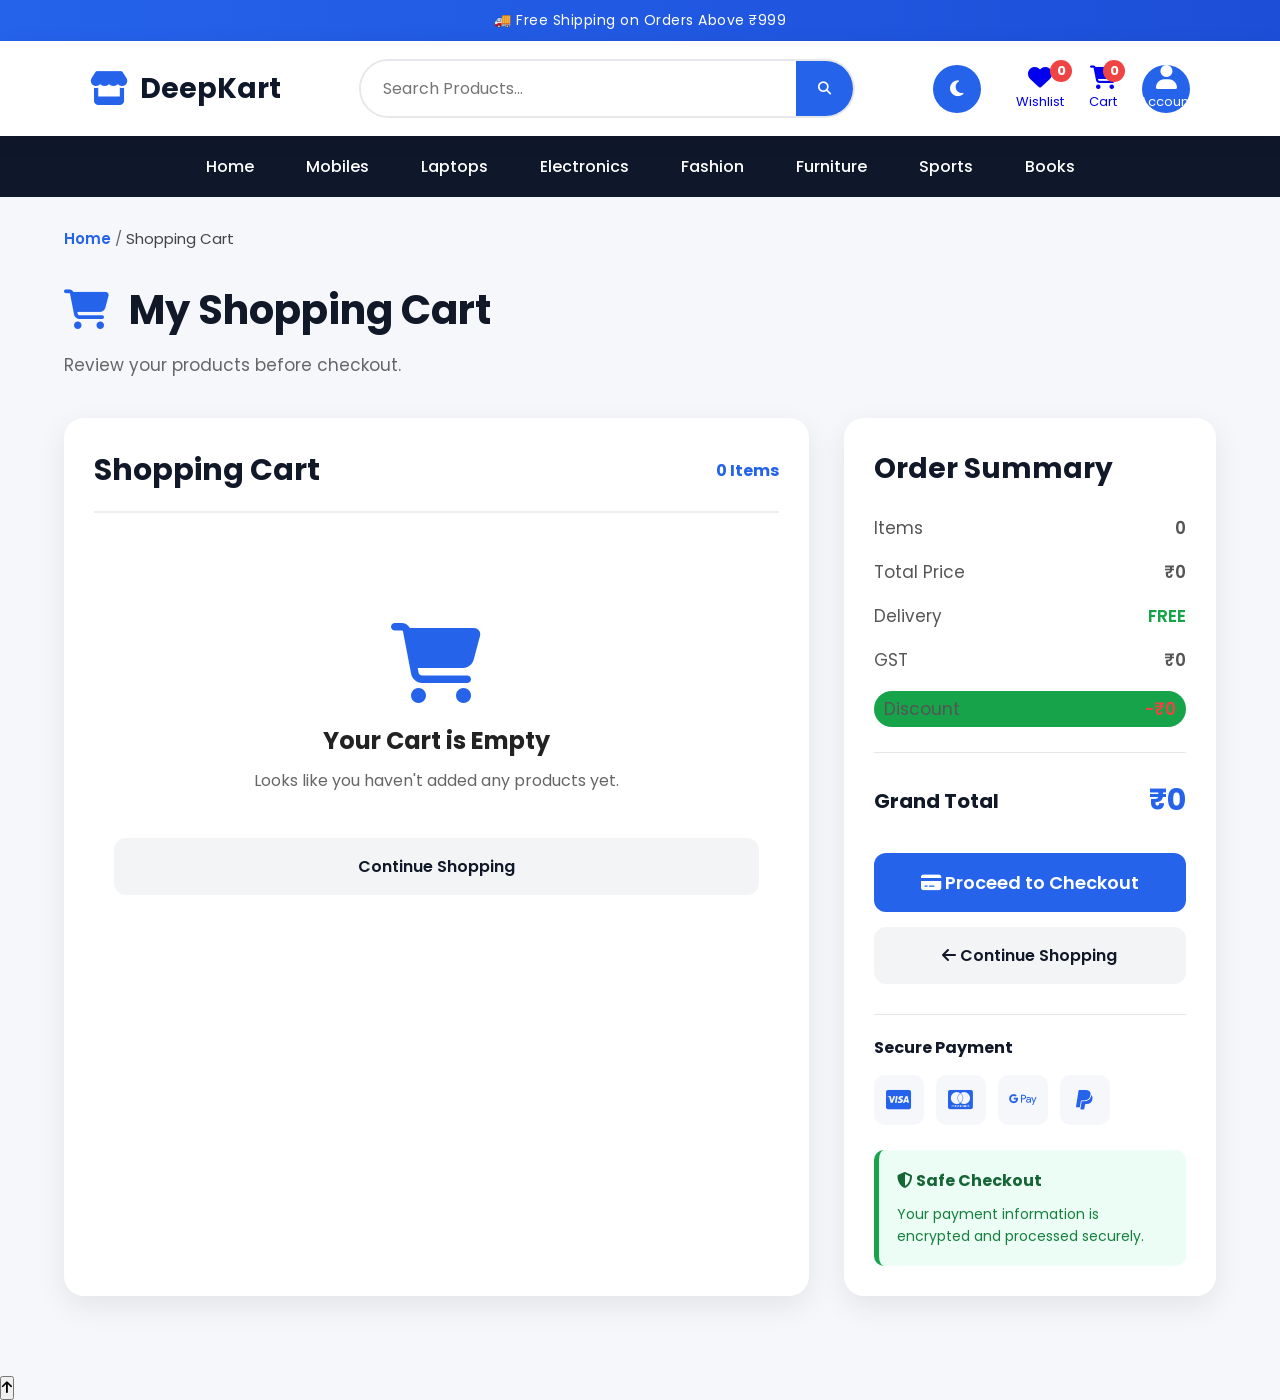
==== cart.html @ f8a7ed4c "Initial commit" ====
<!DOCTYPE html>
<html lang="en">

<head>

    <meta charset="UTF-8">

    <meta name="viewport" content="width=device-width, initial-scale=1.0">

    <title>Shopping Cart | DeepKart</title>

    <!-- Font Awesome -->

    <link rel="stylesheet" href="https://cdnjs.cloudflare.com/ajax/libs/font-awesome/6.6.0/css/all.min.css">

    <!-- Main CSS -->

    <link rel="stylesheet" href="css/style.css">

    <!-- Cart CSS -->

    <link rel="stylesheet" href="css/cart.css">

</head>

<body>

    <!--=========================
        TOP BAR
==========================-->

    <div class="top-bar">

        🚚 Free Shipping on Orders Above ₹999

    </div>

    <!--=========================
        HEADER
==========================-->

    <header>

        <div class="logo">

            <i class="fa-solid fa-store"></i>

            <h2>DeepKart</h2>

        </div>

        <!-- Search -->

        <div class="search-box">

            <input type="text" placeholder="Search Products...">

            <button>

            <i class="fa-solid fa-search"></i>

        </button>

        </div>

        <!-- Header Icons -->

        <div class="header-icons">

            <button id="themeToggle" class="theme-btn">

            <i class="fa-solid fa-moon"></i>

        </button>

            <!-- Wishlist -->

            <a href="wishlist.html" class="icon-btn">

                <i class="fa-solid fa-heart"></i>

                <span>Wishlist</span>

                <span class="wishlist-count">0</span>

            </a>

            <!-- Cart -->

            <a href="cart.html" class="icon-btn">

                <i class="fa-solid fa-cart-shopping"></i>

                <span>Cart</span>

                <span class="cart-count">0</span>

            </a>

            <!-- Profile -->

            <div class="profile">

                <button id="profileBtn" class="icon-btn">

                <i class="fa-solid fa-user"></i>

                <span>Account</span>

            </button>

                <div class="dropdown">

                    <a href="login.html">

                        <i class="fa-solid fa-right-to-bracket"></i> Login

                    </a>

                    <a href="signup.html">

                        <i class="fa-solid fa-user-plus"></i> Sign Up

                    </a>

                    <a href="profile.html">

                        <i class="fa-solid fa-user"></i> My Profile

                    </a>

                    <a href="orders.html">

                        <i class="fa-solid fa-box"></i> My Orders

                    </a>

                </div>

            </div>

        </div>

    </header>

    <!--=========================
        NAVBAR
==========================-->

    <nav>

        <ul>

            <li><a href="index.html">Home</a></li>

            <li><a href="#">Mobiles</a></li>

            <li><a href="#">Laptops</a></li>

            <li><a href="#">Electronics</a></li>

            <li><a href="#">Fashion</a></li>

            <li><a href="#">Furniture</a></li>

            <li><a href="#">Sports</a></li>

            <li><a href="#">Books</a></li>

        </ul>

    </nav>

    <!--=========================
        BREADCRUMB
==========================-->

    <section class="breadcrumb">

        <a href="index.html">

        Home

    </a> /

        <span>

        Shopping Cart

    </span>

    </section>

    <!--=========================
        PAGE TITLE
==========================-->

    <section class="page-title">

        <h1>

            <i class="fa-solid fa-cart-shopping"></i> My Shopping Cart

        </h1>

        <p>

            Review your products before checkout.

        </p>

    </section>

    <!--=========================
        CART CONTAINER
==========================-->

    <section class="cart-container">

        <!-- LEFT -->

        <div class="cart-left">

            <div class="cart-header">

                <h2>

                    Shopping Cart

                </h2>

                <span id="itemCount">

                0 Items

            </span>

            </div>

            <!-- Cart items will come here -->

            <div id="cartItems">

            </div>

        </div>

        <!-- RIGHT -->

        <aside class="cart-right">

            <div class="summary-card">

                <h2>

                    Order Summary

                </h2>

                <div class="summary-row">

                    <span>

                    Items

                </span>

                    <span id="summaryItems">

                    0

                </span>

                </div>

                <div class="summary-row">

                    <span>

                    Total Price

                </span>

                    <span id="totalPrice">

                    ₹0

                </span>

                </div>

                <div class="summary-row">

                    <span>

                    Delivery

                </span>

                    <span class="free">

                    FREE

                </span>

                </div>

                <div class="summary-row">

                    <span>

                    GST

                </span>

                    <span id="gst">

                    ₹0

                </span>

                </div>

                <div class="summary-row discount">

                    <span>

                    Discount

                </span>

                    <span id="discount">

                    -₹0

                </span>

                </div>

                <hr>

                <div class="grand-total">

                    <span>

                    Grand Total

                </span>

                    <span id="grandTotal">

                    ₹0

                </span>

                </div>

                <button id="checkoutBtn">

                <i class="fa-solid fa-credit-card"></i>

                Proceed to Checkout

                </button>

                <a href="index.html" class="continue-btn">

                    <i class="fa-solid fa-arrow-left"></i> Continue Shopping

                </a>
                <div class="secure-payment">

                    <h4>Secure Payment</h4>

                    <div class="payment-icons">

                        <i class="fa-brands fa-cc-visa"></i>

                        <i class="fa-brands fa-cc-mastercard"></i>

                        <i class="fa-brands fa-google-pay"></i>

                        <i class="fa-brands fa-paypal"></i>

                    </div>

                </div>

                <div class="trust-box">

                    <h4>

                        <i class="fa-solid fa-shield-halved"></i> Safe Checkout

                    </h4>

                    <p>

                        Your payment information is encrypted and processed securely.

                    </p>

                </div>

            </div>

        </aside>

    </section>

    <!-- Part 2 will continue from here -->

    <script src="js/cart.js"></script>
    <script src="js/app.js"></script>

</body>

</html>
---- css/style.css ----
/* ==========================================
   DeepKart E-Commerce Website
   Main Stylesheet
   Part 1 - Global + Header + Navbar
========================================== */


/* Google Font */

@import url('https://fonts.googleapis.com/css2?family=Poppins:wght@300;400;500;600;700;800&display=swap');

/* ==========================================
   RESET
========================================== */

* {
    margin: 0;
    padding: 0;
    box-sizing: border-box;
    font-family: 'Poppins', sans-serif;
}

html {
    scroll-behavior: smooth;
}

body {
    background: #f5f7fb;
    color: #222;
    overflow-x: hidden;
}


/* ==========================================
   VARIABLES
========================================== */

:root {
    --primary: #2563eb;
    --primary-dark: #1e40af;
    --secondary: #0f172a;
    --accent: #ff6b35;
    --white: #ffffff;
    --light: #f8fafc;
    --border: #e5e7eb;
    --text: #374151;
    --shadow: 0 10px 30px rgba(0, 0, 0, .08);
    --radius: 12px;
    --transition: .35s;
}


/* ==========================================
   SCROLLBAR
========================================== */

::-webkit-scrollbar {
    width: 10px;
}

::-webkit-scrollbar-thumb {
    background: var(--primary);
    border-radius: 20px;
}

::-webkit-scrollbar-track {
    background: #ececec;
}


/* ==========================================
   TOP BAR
========================================== */

.top-bar {
    width: 100%;
    background: linear-gradient( 90deg, #2563eb, #1d4ed8);
    color: white;
    text-align: center;
    padding: 10px;
    font-size: 14px;
    letter-spacing: .5px;
}


/* ==========================================
   HEADER
========================================== */

header {
    width: 100%;
    background: white;
    display: flex;
    justify-content: space-between;
    align-items: center;
    padding: 18px 7%;
    position: sticky;
    top: 0;
    z-index: 999;
    box-shadow: 0 5px 20px rgba(0, 0, 0, .08);
}


/* ==========================================
   LOGO
========================================== */

.logo {
    display: flex;
    align-items: center;
    gap: 12px;
    cursor: pointer;
}

.logo i {
    font-size: 34px;
    color: var(--primary);
}

.logo h2 {
    font-size: 28px;
    color: var(--secondary);
    font-weight: 700;
}


/* ==========================================
   SEARCH BAR
========================================== */

.search-box {
    width: 45%;
    display: flex;
    background: white;
    border: 2px solid var(--border);
    border-radius: 50px;
    overflow: hidden;
    transition: .3s;
}

.search-box:hover {
    border-color: var(--primary);
}

.search-box input {
    width: 100%;
    border: none;
    outline: none;
    padding: 15px 22px;
    font-size: 16px;
}

.search-box button {
    width: 65px;
    border: none;
    background: var(--primary);
    color: white;
    cursor: pointer;
    transition: .3s;
}

.search-box button:hover {
    background: var(--primary-dark);
}


/* ==========================================
   HEADER ICONS
========================================== */

.header-icons {
    display: flex;
    align-items: center;
    gap: 25px;
}

.icon-btn {
    display: flex;
    flex-direction: column;
    align-items: center;
    cursor: pointer;
    transition: .3s;
}

.icon-btn:hover {
    color: var(--primary);
    transform: translateY(-3px);
}

.icon-btn i {
    font-size: 24px;
}

.icon-btn span {
    font-size: 13px;
    margin-top: 3px;
}


/* ==========================================
   PROFILE
========================================== */

.profile {
    position: relative;
}

#profileBtn {
    width: 48px;
    height: 48px;
    border-radius: 50%;
    border: none;
    background: var(--primary);
    color: white;
    cursor: pointer;
    font-size: 20px;
    transition: .3s;
}

#profileBtn:hover {
    transform: scale(1.05);
    background: var(--primary-dark);
}


/* ==========================================
   DROPDOWN
========================================== */

.dropdown {
    position: absolute;
    top: 60px;
    right: 0;
    width: 240px;
    background: white;
    border-radius: 15px;
    box-shadow: var(--shadow);
    overflow: hidden;
    opacity: 0;
    visibility: hidden;
    pointer-events: none;
    transform: translateY(20px);
    transition: all 0.35s ease;
    display: block;
    z-index: 1000;
}

.dropdown.active {
    opacity: 1;
    visibility: visible;
    pointer-events: auto;
    transform: translateY(0);
    animation: fadeDown .35s ease;
}

.dropdown a {
    display: flex;
    align-items: center;
    gap: 12px;
    text-decoration: none;
    color: #333;
    padding: 15px 20px;
    transition: .3s;
}

.dropdown a:hover {
    background: #eef4ff;
    color: var(--primary);
}


/* ==========================================
   NAVIGATION
========================================== */

nav {
    width: 100%;
    background: #0f172a;
    padding: 0 6%;
}

nav ul {
    display: flex;
    justify-content: center;
    align-items: center;
    flex-wrap: wrap;
    list-style: none;
}

nav ul li {
    margin: 0 8px;
}

nav ul li a {
    display: block;
    color: white;
    text-decoration: none;
    padding: 18px 18px;
    transition: .3s;
    font-weight: 500;
}

nav ul li a:hover {
    color: #38bdf8;
}


/* ==========================================
   COMMON BUTTON
========================================== */

button {
    transition: .3s;
}

button:hover {
    transform: translateY(-2px);
}


/* ==========================================
   LINKS
========================================== */

a {
    text-decoration: none;
}


/* ==========================================
   ANIMATION
========================================== */

@keyframes fadeDown {
    from {
        opacity: 0;
        transform: translateY(-20px);
    }
    to {
        opacity: 1;
        transform: translateY(0);
    }
}


/* ==========================================================
   HERO SECTION
========================================================== */

.hero {
    width: 100%;
    min-height: 80vh;
    display: flex;
    justify-content: space-between;
    align-items: center;
    padding: 70px 8%;
    background: linear-gradient( 135deg, #eef5ff, #ffffff);
    gap: 50px;
}

.hero-content {
    flex: 1;
}

.hero-content h1 {
    font-size: 60px;
    color: var(--secondary);
    line-height: 1.2;
    margin-bottom: 25px;
    font-weight: 700;
}

.hero-content p {
    font-size: 18px;
    color: #555;
    margin-bottom: 35px;
    line-height: 1.8;
}

.hero-content button {
    background: var(--primary);
    color: white;
    border: none;
    padding: 18px 40px;
    border-radius: 50px;
    font-size: 17px;
    cursor: pointer;
    box-shadow: 0 10px 25px rgba(37, 99, 235, .25);
}

.hero-content button:hover {
    background: var(--primary-dark);
    transform: translateY(-4px);
}

.hero-image {
    flex: 1;
    display: flex;
    justify-content: center;
}

.hero-image img {
    width: 100%;
    max-width: 650px;
    animation: float 4s ease-in-out infinite;
}

@keyframes float {
    0% {
        transform: translateY(0px);
    }
    50% {
        transform: translateY(-15px);
    }
    100% {
        transform: translateY(0px);
    }
}


/* ==========================================================
   CATEGORY SECTION
========================================================== */

.categories {
    padding: 80px 8%;
    background: #fff;
}

.categories h2 {
    text-align: center;
    font-size: 36px;
    margin-bottom: 50px;
    color: var(--secondary);
}

.category-container {
    display: grid;
    grid-template-columns: repeat(auto-fit, minmax(170px, 1fr));
    gap: 25px;
}

.category-card {
    background: white;
    padding: 35px;
    text-align: center;
    border-radius: 20px;
    cursor: pointer;
    transition: .35s;
    box-shadow: 0 10px 30px rgba(0, 0, 0, .08);
}

.category-card:hover {
    transform: translateY(-10px);
    background: var(--primary);
    color: white;
}

.category-card i {
    font-size: 48px;
    margin-bottom: 18px;
    color: var(--primary);
    transition: .35s;
}

.category-card:hover i {
    color: white;
}

.category-card p {
    font-size: 18px;
    font-weight: 600;
}


/* ==========================================================
   PRODUCT SECTION
========================================================== */

.products {
    padding: 90px 8%;
    background: #f5f7fb;
}

.products h2 {
    text-align: center;
    font-size: 36px;
    margin-bottom: 55px;
}

.product-grid {
    display: grid;
    grid-template-columns: repeat(auto-fit, minmax(260px, 1fr));
    gap: 35px;
}

.product-card {
    background: white;
    border-radius: 20px;
    overflow: hidden;
    box-shadow: 0 15px 35px rgba(0, 0, 0, .08);
    transition: .35s;
    position: relative;
}

.product-card:hover {
    transform: translateY(-10px);
}

.product-card img {
    width: 100%;
    height: 260px;
    object-fit: cover;
    background: #fafafa;
}

.product-card h3 {
    padding: 20px 20px 5px;
    font-size: 22px;
    color: var(--secondary);
}

.price {
    padding-left: 20px;
    font-size: 24px;
    color: var(--primary);
    font-weight: 700;
    margin-bottom: 18px;
}

.product-card button {
    width: calc(100% - 40px);
    margin: 0 20px 25px;
    padding: 15px;
    border: none;
    border-radius: 50px;
    background: var(--primary);
    color: white;
    font-size: 16px;
    cursor: pointer;
}

.product-card button:hover {
    background: var(--primary-dark);
}


/* ==========================================================
   PRODUCT BADGES
========================================================== */

.product-card::before {
    content: "20% OFF";
    position: absolute;
    top: 20px;
    left: 20px;
    background: #ff3b30;
    color: white;
    padding: 7px 14px;
    border-radius: 30px;
    font-size: 13px;
    font-weight: 600;
}

.product-card::after {
    content: "★ 4.8";
    position: absolute;
    top: 20px;
    right: 20px;
    background: #10b981;
    color: white;
    padding: 7px 14px;
    border-radius: 30px;
    font-size: 13px;
}


/* ==========================================================
   OFFER SECTION
========================================================== */

.offer {
    padding: 90px 8%;
    text-align: center;
    background: linear-gradient( 135deg, #2563eb, #1d4ed8);
    color: white;
}

.offer h2 {
    font-size: 42px;
    margin-bottom: 20px;
}

.offer p {
    font-size: 19px;
    margin-bottom: 35px;
}

.offer button {
    padding: 18px 45px;
    border: none;
    border-radius: 50px;
    background: white;
    color: var(--primary);
    font-size: 17px;
    cursor: pointer;
    font-weight: 600;
}

.offer button:hover {
    background: #f4f4f4;
}


/* ==========================================================
   NEWSLETTER
========================================================== */

.newsletter {
    padding: 80px 8%;
    background: white;
    text-align: center;
}

.newsletter h2 {
    font-size: 38px;
    margin-bottom: 18px;
}

.newsletter p {
    color: #666;
    margin-bottom: 35px;
}

.subscribe {
    display: flex;
    justify-content: center;
    max-width: 700px;
    margin: auto;
    border-radius: 50px;
    overflow: hidden;
    box-shadow: 0 10px 30px rgba(0, 0, 0, .08);
}

.subscribe input {
    flex: 1;
    padding: 18px;
    border: none;
    outline: none;
    font-size: 16px;
}

.subscribe button {
    border: none;
    background: var(--primary);
    color: white;
    padding: 0 35px;
    cursor: pointer;
}

.subscribe button:hover {
    background: var(--primary-dark);
}


/* ==========================================================
   FOOTER
========================================================== */

footer {
    background: #0f172a;
    color: white;
    padding: 70px 8% 30px;
}

.footer-container {
    display: grid;
    grid-template-columns: repeat(auto-fit, minmax(220px, 1fr));
    gap: 40px;
    margin-bottom: 40px;
}

.footer-container h3 {
    margin-bottom: 20px;
    color: white;
}

.footer-container p {
    line-height: 1.8;
    color: #cbd5e1;
}

.footer-container ul {
    list-style: none;
}

.footer-container ul li {
    margin: 12px 0;
    color: #cbd5e1;
    cursor: pointer;
    transition: .3s;
}

.footer-container ul li:hover {
    color: white;
    padding-left: 8px;
}

.footer-container i {
    font-size: 24px;
    margin-right: 15px;
    cursor: pointer;
    transition: .3s;
}

.footer-container i:hover {
    color: #38bdf8;
    transform: scale(1.2);
}

.copyright {
    text-align: center;
    border-top: 1px solid rgba(255, 255, 255, .1);
    padding-top: 25px;
    color: #94a3b8;
}


/* ==========================================================
   COMMON HOVER EFFECTS
========================================================== */

.category-card,
.product-card,
.icon-btn,
button {
    transition: all .35s ease;
}

img {
    max-width: 100%;
    display: block;
}


/* ==========================================================
   RESPONSIVE DESIGN
   Desktop • Laptop • Tablet • Mobile
========================================================== */


/* ==============================
   Large Desktop (1400px+)
============================== */

@media (min-width:1400px) {
    header {
        padding: 20px 9%;
    }
    nav {
        padding: 0 9%;
    }
    .hero,
    .products,
    .categories,
    .offer,
    .newsletter {
        padding-left: 9%;
        padding-right: 9%;
    }
    .hero-content h1 {
        font-size: 68px;
    }
}


/* ==============================
   Laptop (1200px)
============================== */

@media (max-width:1200px) {
    header {
        padding: 18px 5%;
    }
    nav {
        padding: 0 5%;
    }
    .hero {
        padding: 60px 5%;
    }
    .categories,
    .products,
    .offer,
    .newsletter {
        padding: 70px 5%;
    }
    .hero-content h1 {
        font-size: 52px;
    }
}


/* ==============================
   Small Laptop
============================== */

@media (max-width:1024px) {
    .search-box {
        width: 40%;
    }
    .hero {
        gap: 35px;
    }
    .hero-content h1 {
        font-size: 44px;
    }
    .product-grid {
        grid-template-columns: repeat(2, 1fr);
    }
}


/* ==============================
   Tablet
============================== */

@media (max-width:900px) {
    header {
        flex-wrap: wrap;
        gap: 20px;
    }
    .logo {
        width: 100%;
        justify-content: center;
    }
    .search-box {
        width: 100%;
    }
    .header-icons {
        width: 100%;
        justify-content: center;
    }
    nav ul {
        justify-content: flex-start;
        overflow-x: auto;
        white-space: nowrap;
        scrollbar-width: none;
    }
    nav ul::-webkit-scrollbar {
        display: none;
    }
    .hero {
        flex-direction: column;
        text-align: center;
    }
    .hero-content {
        order: 2;
    }
    .hero-image {
        order: 1;
    }
    .hero-content h1 {
        font-size: 40px;
    }
    .hero-content p {
        font-size: 17px;
    }
    .hero-image img {
        max-width: 500px;
    }
    .category-container {
        grid-template-columns: repeat(3, 1fr);
    }
    .product-grid {
        grid-template-columns: repeat(2, 1fr);
    }
}


/* ==============================
   Large Mobile
============================== */

@media (max-width:768px) {
    .top-bar {
        font-size: 13px;
    }
    header {
        padding: 15px;
    }
    .logo h2 {
        font-size: 24px;
    }
    .logo i {
        font-size: 30px;
    }
    .search-box input {
        padding: 13px 15px;
        font-size: 15px;
    }
    .search-box button {
        width: 55px;
    }
    .header-icons {
        gap: 18px;
    }
    .icon-btn span {
        display: none;
    }
    .icon-btn i {
        font-size: 22px;
    }
    .hero {
        padding: 50px 20px;
    }
    .hero-content h1 {
        font-size: 34px;
    }
    .hero-content p {
        font-size: 16px;
    }
    .hero-content button {
        width: 100%;
    }
    .categories {
        padding: 60px 20px;
    }
    .products {
        padding: 60px 20px;
    }
    .offer {
        padding: 60px 20px;
    }
    .newsletter {
        padding: 60px 20px;
    }
    .category-container {
        grid-template-columns: repeat(2, 1fr);
    }
    .product-grid {
        grid-template-columns: 1fr;
    }
    .subscribe {
        flex-direction: column;
        border-radius: 15px;
    }
    .subscribe input {
        width: 100%;
    }
    .subscribe button {
        width: 100%;
        padding: 18px;
    }
    .footer-container {
        grid-template-columns: 1fr;
        text-align: center;
    }
}


/* ==============================
   Small Mobile
============================== */

@media (max-width:480px) {
    .top-bar {
        font-size: 12px;
        padding: 8px;
    }
    .logo h2 {
        font-size: 20px;
    }
    .logo i {
        font-size: 25px;
    }
    .hero-content h1 {
        font-size: 28px;
        line-height: 1.4;
    }
    .hero-content p {
        font-size: 15px;
    }
    .categories h2,
    .products h2,
    .offer h2,
    .newsletter h2 {
        font-size: 28px;
    }
    .category-card {
        padding: 25px;
    }
    .category-card i {
        font-size: 36px;
    }
    .category-card p {
        font-size: 16px;
    }
    .product-card img {
        height: 220px;
    }
    .product-card h3 {
        font-size: 19px;
    }
    .price {
        font-size: 22px;
    }
    .offer button {
        width: 100%;
    }
    .dropdown {
        width: 220px;
    }
}


/* ==============================
   Ultra Small Devices
============================== */

@media (max-width:360px) {
    .hero-content h1 {
        font-size: 24px;
    }
    .hero-content button {
        padding: 15px;
    }
    .category-container {
        grid-template-columns: 1fr;
    }
    .product-card {
        margin: 0;
    }
}

.theme-btn {
    width: 48px;
    height: 48px;
    border: none;
    border-radius: 50%;
    background: #2563eb;
    color: white;
    cursor: pointer;
    font-size: 18px;
    margin-right: 10px;
}

.theme-btn:hover {
    transform: rotate(180deg);
}


/*==========================
        TOAST
==========================*/

.toast {
    position: fixed;
    bottom: 40px;
    right: 30px;
    background: #2563eb;
    color: white;
    padding: 15px 25px;
    border-radius: 10px;
    box-shadow: 0 10px 30px rgba(0, 0, 0, .2);
    opacity: 0;
    transform: translateY(30px);
    transition: .4s;
    z-index: 9999;
}

.toast.show {
    opacity: 1;
    transform: translateY(0);
}


/*==========================
      WISHLIST BUTTON
==========================*/

.wishlist-btn {
    position: absolute;
    top: 60px;
    right: 20px;
    width: 42px;
    height: 42px;
    border: none;
    border-radius: 50%;
    background: white;
    cursor: pointer;
    box-shadow: 0 5px 20px rgba(0, 0, 0, .15);
}

.wishlist-btn i {
    color: #888;
    font-size: 18px;
}

.wishlist-btn.added {
    background: #ef4444;
}

.wishlist-btn.added i {
    color: white;
}


/*=============================================
        PRODUCT INFO
=============================================*/

.product-info {
    padding: 20px;
}

.category {
    display: inline-block;
    background: #2563eb;
    color: white;
    padding: 5px 12px;
    border-radius: 20px;
    font-size: 13px;
    margin-bottom: 12px;
}

.rating {
    color: #f59e0b;
    margin: 10px 0;
    font-weight: 600;
}

.price-box {
    display: flex;
    justify-content: space-between;
    align-items: center;
    margin: 15px 0;
}

.discount {
    background: #16a34a;
    color: white;
    padding: 5px 10px;
    border-radius: 20px;
    font-size: 13px;
}

.stock {
    color: #666;
    margin-bottom: 15px;
}

.product-buttons {
    display: flex;
    gap: 10px;
}

.cart-btn {
    flex: 1;
    border: none;
    padding: 12px;
    background: #2563eb;
    color: white;
    border-radius: 8px;
    cursor: pointer;
}

.wish-btn {
    width: 50px;
    border: none;
    background: #ef4444;
    color: white;
    border-radius: 8px;
    cursor: pointer;
}


/*=========================================
        TOOLBAR
=========================================*/

.product-toolbar {
    display: flex;
    gap: 15px;
    justify-content: center;
    align-items: center;
    flex-wrap: wrap;
    margin-bottom: 40px;
}

.product-toolbar input,
.product-toolbar select {
    padding: 14px 18px;
    border: 1px solid #ddd;
    border-radius: 8px;
    font-size: 15px;
    min-width: 220px;
}

.product-toolbar button {
    background: #2563eb;
    color: white;
    border: none;
    padding: 14px 28px;
    border-radius: 8px;
    cursor: pointer;
}


/*=========================================
        NO PRODUCTS
=========================================*/

.no-product {
    width: 100%;
    text-align: center;
    padding: 80px;
    color: #666;
}

.no-product i {
    font-size: 70px;
    color: #2563eb;
    margin-bottom: 20px;
}

.no-product h2 {
    margin-bottom: 10px;
}

.cart-count,
.wishlist-count {
    position: absolute;
    top: -8px;
    right: -8px;
    width: 22px;
    height: 22px;
    background: #ef4444;
    color: white;
    border-radius: 50%;
    display: flex;
    justify-content: center;
    align-items: center;
    font-size: 12px;
    font-weight: bold;
}

.icon-btn {
    position: relative;
}
---- css/cart.css ----
/*====================================================
                DEEPKART
                CART PAGE
=====================================================*/

* {
    margin: 0;
    padding: 0;
    box-sizing: border-box;
}

body {
    background: #f5f7fb;
    font-family: 'Segoe UI', sans-serif;
}


/*==========================================
            BREADCRUMB
==========================================*/

.breadcrumb {
    width: 90%;
    margin: 30px auto;
    font-size: 15px;
    color: #666;
}

.breadcrumb a {
    text-decoration: none;
    color: #2563eb;
    font-weight: 600;
}

.breadcrumb span {
    color: #444;
}


/*==========================================
            PAGE TITLE
==========================================*/

.page-title {
    width: 90%;
    margin: auto;
    margin-bottom: 40px;
}

.page-title h1 {
    font-size: 40px;
    color: #111827;
    margin-bottom: 12px;
}

.page-title h1 i {
    color: #2563eb;
    margin-right: 12px;
}

.page-title p {
    color: #666;
    font-size: 17px;
}


/*==========================================
            CONTAINER
==========================================*/

.cart-container {
    width: 90%;
    margin: auto;
    display: grid;
    grid-template-columns: 2fr 1fr;
    gap: 35px;
    margin-bottom: 80px;
}


/*==========================================
            LEFT PANEL
==========================================*/

.cart-left {
    background: white;
    border-radius: 20px;
    padding: 30px;
    box-shadow: 0 10px 30px rgba(0, 0, 0, .08);
}

.cart-header {
    display: flex;
    justify-content: space-between;
    align-items: center;
    margin-bottom: 30px;
    border-bottom: 2px solid #eee;
    padding-bottom: 18px;
}

.cart-header h2 {
    color: #111827;
    font-size: 30px;
}

.cart-header span {
    color: #2563eb;
    font-weight: bold;
}


/*==========================================
            CART ITEMS
==========================================*/

#cartItems {
    display: flex;
    flex-direction: column;
    gap: 25px;
}


/*==========================================
            PRODUCT CARD
==========================================*/

.cart-item {
    display: flex;
    gap: 25px;
    align-items: center;
    padding: 20px;
    border: 1px solid #eee;
    border-radius: 18px;
    transition: .35s;
    background: white;
}

.cart-item:hover {
    transform: translateY(-4px);
    box-shadow: 0 12px 35px rgba(0, 0, 0, .12);
}

.cart-item img {
    width: 140px;
    height: 140px;
    object-fit: cover;
    border-radius: 12px;
}

.cart-info {
    flex: 1;
}

.cart-info h3 {
    font-size: 24px;
    color: #111827;
    margin-bottom: 10px;
}

.cart-info p {
    color: #666;
    margin-bottom: 8px;
}

.cart-price {
    color: #2563eb;
    font-size: 28px;
    font-weight: bold;
}


/*==========================================
        QUANTITY SECTION
==========================================*/

.quantity {
    display: flex;
    align-items: center;
    gap: 15px;
    margin-top: 15px;
}

.quantity button {
    width: 40px;
    height: 40px;
    border: none;
    border-radius: 8px;
    background: #2563eb;
    color: white;
    cursor: pointer;
    font-size: 18px;
    transition: .3s;
}

.quantity button:hover {
    background: #1d4ed8;
}

.quantity span {
    font-size: 18px;
    font-weight: bold;
}


/*==========================================
            REMOVE BUTTON
==========================================*/

.remove-btn {
    border: none;
    background: #ef4444;
    color: white;
    padding: 10px 18px;
    border-radius: 8px;
    cursor: pointer;
    transition: .3s;
}

.remove-btn:hover {
    background: #dc2626;
}


/*==========================================
        EMPTY CART
==========================================*/

.empty-cart {
    text-align: center;
    padding: 80px 20px;
}

.empty-cart i {
    font-size: 90px;
    color: #2563eb;
    margin-bottom: 20px;
}

.empty-cart h2 {
    margin-bottom: 10px;
}

.empty-cart p {
    color: #666;
}


/*==========================================
            ORDER SUMMARY
==========================================*/

.cart-right {
    position: sticky;
    top: 20px;
    align-self: start;
}

.summary-card {
    background: #ffffff;
    border-radius: 20px;
    padding: 30px;
    box-shadow: 0 10px 30px rgba(0, 0, 0, .08);
}

.summary-card h2 {
    font-size: 28px;
    color: #111827;
    margin-bottom: 25px;
}

.summary-row {
    display: flex;
    justify-content: space-between;
    align-items: center;
    margin-bottom: 18px;
    font-size: 17px;
    color: #555;
}

.summary-row span:last-child {
    font-weight: 600;
}

.summary-row .free {
    color: #16a34a;
    font-weight: bold;
}

.discount span:last-child {
    color: #ef4444;
}

.summary-card hr {
    margin: 25px 0;
    border: none;
    border-top: 1px solid #e5e7eb;
}


/*==========================================
            GRAND TOTAL
==========================================*/

.grand-total {
    display: flex;
    justify-content: space-between;
    align-items: center;
    margin-bottom: 30px;
}

.grand-total span:first-child {
    font-size: 20px;
    font-weight: bold;
    color: #111827;
}

.grand-total span:last-child {
    font-size: 30px;
    font-weight: bold;
    color: #2563eb;
}


/*==========================================
            CHECKOUT BUTTON
==========================================*/

#checkoutBtn {
    width: 100%;
    border: none;
    padding: 16px;
    background: #2563eb;
    color: white;
    font-size: 18px;
    font-weight: 600;
    border-radius: 12px;
    cursor: pointer;
    transition: .3s;
    margin-bottom: 15px;
}

#checkoutBtn:hover {
    background: #1d4ed8;
    transform: translateY(-2px);
}


/*==========================================
        CONTINUE SHOPPING
==========================================*/

.continue-btn {
    display: block;
    text-align: center;
    text-decoration: none;
    background: #f3f4f6;
    color: #111827;
    padding: 16px;
    border-radius: 12px;
    font-weight: 600;
    transition: .3s;
}

.continue-btn:hover {
    background: #e5e7eb;
}


/*==========================================
        SECURE PAYMENT
==========================================*/

.secure-payment {
    margin-top: 30px;
    padding-top: 20px;
    border-top: 1px solid #e5e7eb;
}

.secure-payment h4 {
    margin-bottom: 15px;
    color: #111827;
}

.payment-icons {
    display: flex;
    gap: 12px;
    flex-wrap: wrap;
}

.payment-icons i {
    width: 50px;
    height: 50px;
    background: #f5f7fb;
    border-radius: 10px;
    display: flex;
    justify-content: center;
    align-items: center;
    font-size: 22px;
    color: #2563eb;
    transition: .3s;
}

.payment-icons i:hover {
    transform: translateY(-5px);
    background: #2563eb;
    color: white;
}


/*==========================================
            TRUST BOX
==========================================*/

.trust-box {
    margin-top: 25px;
    padding: 18px;
    background: #ecfdf5;
    border-left: 5px solid #16a34a;
    border-radius: 10px;
}

.trust-box h4 {
    color: #166534;
    margin-bottom: 10px;
}

.trust-box p {
    color: #15803d;
    font-size: 14px;
    line-height: 1.6;
}


/*==========================================
            RESPONSIVE
==========================================*/

@media(max-width:992px) {
    .cart-container {
        grid-template-columns: 1fr;
    }
    .cart-right {
        position: static;
    }
}

@media(max-width:768px) {
    .cart-item {
        flex-direction: column;
        text-align: center;
    }
    .cart-item img {
        width: 220px;
        height: 220px;
    }
    .quantity {
        justify-content: center;
    }
    .cart-header {
        flex-direction: column;
        gap: 10px;
    }
    .page-title h1 {
        font-size: 30px;
    }
}

@media(max-width:480px) {
    .cart-container {
        width: 95%;
    }
    .cart-left,
    .summary-card {
        padding: 20px;
    }
    .summary-card h2 {
        font-size: 24px;
    }
    .grand-total span:last-child {
        font-size: 24px;
    }
    #checkoutBtn,
    .continue-btn {
        font-size: 16px;
    }
}

.empty-cart {
    text-align: center;
    padding: 80px 20px;
}

.empty-cart i {
    font-size: 80px;
    color: #2563eb;
    margin-bottom: 20px;
}

.empty-cart h2 {
    margin-bottom: 10px;
}

.empty-cart p {
    color: #666;
    margin-bottom: 20px;
}
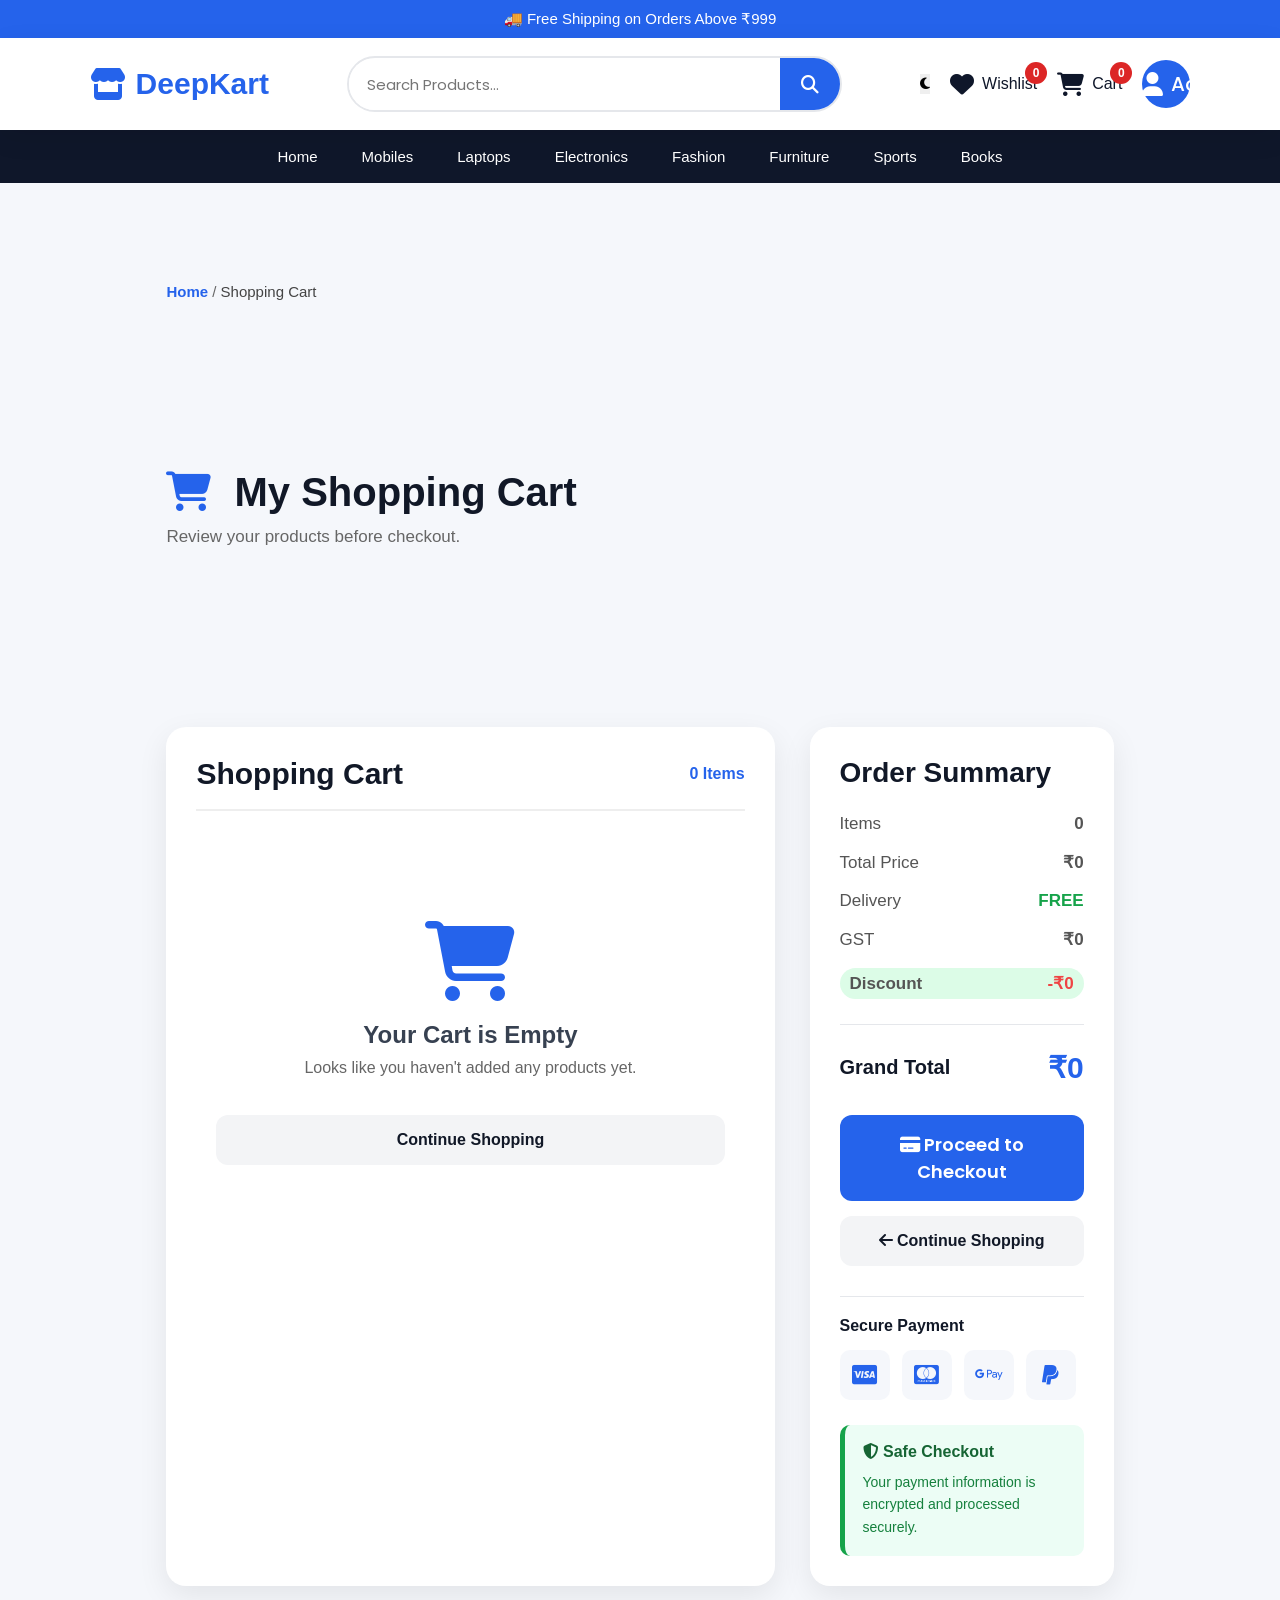
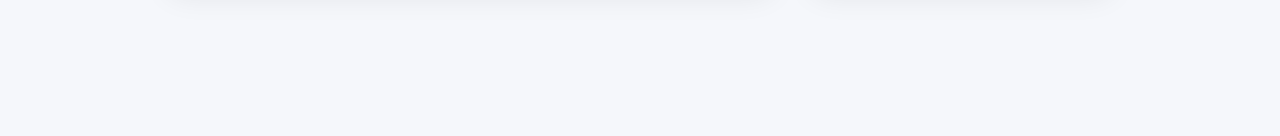
==== commit 7ffb133d: "before creating signup.css" ====
--- a/cart.html
+++ b/cart.html
@@ -21,6 +21,8 @@
 
     <link rel="stylesheet" href="css/cart.css">
 
+    <link rel="icon" href="images/favicon.png">
+
 </head>
 
 <body>
@@ -41,38 +43,35 @@
 
     <header>
 
-        <div class="logo">
-
+        <a href="index.html" class="logo">
             <i class="fa-solid fa-store"></i>
-
             <h2>DeepKart</h2>
+        </a>
+
+        <!-- Search -->
+
+        <div class="search-box">
+
+            <input id="homeSearch" type="text" placeholder="Search Products...">
+
+            <button>
+
+            <i class="fa-solid fa-search"></i>
+
+        </button>
 
         </div>
 
-        <!-- Search -->
-
-        <div class="search-box">
-
-            <input type="text" placeholder="Search Products...">
-
-            <button>
-
-            <i class="fa-solid fa-search"></i>
+        <!-- Header Icons -->
+
+        <div class="header-icons">
+
+            <button id="themeToggle" class="theme-btn">
+
+            <i class="fa-solid fa-moon"></i>
 
         </button>
 
-        </div>
-
-        <!-- Header Icons -->
-
-        <div class="header-icons">
-
-            <button id="themeToggle" class="theme-btn">
-
-            <i class="fa-solid fa-moon"></i>
-
-        </button>
-
             <!-- Wishlist -->
 
             <a href="wishlist.html" class="icon-btn">
@@ -132,6 +131,11 @@
                     <a href="orders.html">
 
                         <i class="fa-solid fa-box"></i> My Orders
+
+                    </a>
+                    <a href="#" id="logoutBtn">
+
+                        <i class="fa-solid fa-right-from-bracket"></i> Logout
 
                     </a>
 
@@ -410,8 +414,8 @@
 
     <!-- Part 2 will continue from here -->
 
+    <script src="js/app.js"></script>
     <script src="js/cart.js"></script>
-    <script src="js/app.js"></script>
 
 </body>
 
--- a/css/style.css
+++ b/css/style.css
@@ -1,23 +1,46 @@
-/* ==========================================
-   DeepKart E-Commerce Website
-   Main Stylesheet
-   Part 1 - Global + Header + Navbar
-========================================== */
-
-
-/* Google Font */
+/*=========================================================
+                    DEEPKART
+                    STYLE.CSS
+                    PART - 1
+=========================================================*/
+
+
+/*=========================================================
+                    GOOGLE FONT
+=========================================================*/
 
 @import url('https://fonts.googleapis.com/css2?family=Poppins:wght@300;400;500;600;700;800&display=swap');
 
-/* ==========================================
-   RESET
-========================================== */
+/*=========================================================
+                    ROOT VARIABLES
+=========================================================*/
+
+:root {
+    --primary: #2563eb;
+    --primary-dark: #1d4ed8;
+    --secondary: #0f172a;
+    --success: #16a34a;
+    --danger: #dc2626;
+    --warning: #f59e0b;
+    --white: #ffffff;
+    --black: #111827;
+    --text: #374151;
+    --light: #f8fafc;
+    --border: #e5e7eb;
+    --shadow: 0 8px 25px rgba(0, 0, 0, .08);
+    --transition: .35s ease;
+    --radius: 16px;
+}
+
+
+/*=========================================================
+                    RESET
+=========================================================*/
 
 * {
     margin: 0;
     padding: 0;
     box-sizing: border-box;
-    font-family: 'Poppins', sans-serif;
 }
 
 html {
@@ -25,34 +48,47 @@
 }
 
 body {
-    background: #f5f7fb;
-    color: #222;
+    font-family: 'Poppins', sans-serif;
+    background: var(--light);
+    color: var(--text);
     overflow-x: hidden;
 }
 
-
-/* ==========================================
-   VARIABLES
-========================================== */
-
-:root {
-    --primary: #2563eb;
-    --primary-dark: #1e40af;
-    --secondary: #0f172a;
-    --accent: #ff6b35;
-    --white: #ffffff;
-    --light: #f8fafc;
-    --border: #e5e7eb;
-    --text: #374151;
-    --shadow: 0 10px 30px rgba(0, 0, 0, .08);
-    --radius: 12px;
-    --transition: .35s;
-}
-
-
-/* ==========================================
-   SCROLLBAR
-========================================== */
+img {
+    width: 100%;
+    display: block;
+}
+
+a {
+    text-decoration: none;
+    color: inherit;
+}
+
+button {
+    border: none;
+    cursor: pointer;
+    transition: var(--transition);
+    font-family: 'Poppins', sans-serif;
+}
+
+input,
+select {
+    font-family: 'Poppins', sans-serif;
+    outline: none;
+}
+
+ul {
+    list-style: none;
+}
+
+section {
+    padding: 70px 8%;
+}
+
+
+/*=========================================================
+                    CUSTOM SCROLLBAR
+=========================================================*/
 
 ::-webkit-scrollbar {
     width: 10px;
@@ -64,99 +100,89 @@
 }
 
 ::-webkit-scrollbar-track {
-    background: #ececec;
-}
-
-
-/* ==========================================
-   TOP BAR
-========================================== */
+    background: #edf2f7;
+}
+
+
+/*=========================================================
+                    TOP BAR
+=========================================================*/
 
 .top-bar {
-    width: 100%;
-    background: linear-gradient( 90deg, #2563eb, #1d4ed8);
+    background: var(--primary);
     color: white;
     text-align: center;
     padding: 10px;
-    font-size: 14px;
-    letter-spacing: .5px;
-}
-
-
-/* ==========================================
-   HEADER
-========================================== */
+    font-size: 15px;
+    font-weight: 500;
+}
+
+
+/*=========================================================
+                    HEADER
+=========================================================*/
 
 header {
-    width: 100%;
     background: white;
     display: flex;
+    align-items: center;
     justify-content: space-between;
-    align-items: center;
-    padding: 18px 7%;
+    padding: 18px 8%;
+    box-shadow: var(--shadow);
     position: sticky;
     top: 0;
     z-index: 999;
-    box-shadow: 0 5px 20px rgba(0, 0, 0, .08);
-}
-
-
-/* ==========================================
-   LOGO
-========================================== */
+}
+
+
+/*=========================================================
+                    LOGO
+=========================================================*/
 
 .logo {
     display: flex;
     align-items: center;
-    gap: 12px;
-    cursor: pointer;
+    gap: 10px;
+    color: var(--primary);
 }
 
 .logo i {
-    font-size: 34px;
-    color: var(--primary);
+    font-size: 32px;
 }
 
 .logo h2 {
-    font-size: 28px;
-    color: var(--secondary);
+    font-size: 30px;
     font-weight: 700;
 }
 
 
-/* ==========================================
-   SEARCH BAR
-========================================== */
+/*=========================================================
+                    SEARCH BOX
+=========================================================*/
 
 .search-box {
     width: 45%;
     display: flex;
+    align-items: center;
+    overflow: hidden;
+    border-radius: 50px;
+    border: 2px solid var(--border);
     background: white;
-    border: 2px solid var(--border);
-    border-radius: 50px;
-    overflow: hidden;
-    transition: .3s;
-}
-
-.search-box:hover {
-    border-color: var(--primary);
 }
 
 .search-box input {
-    width: 100%;
+    flex: 1;
+    padding: 14px 18px;
     border: none;
-    outline: none;
-    padding: 15px 22px;
-    font-size: 16px;
+    font-size: 15px;
 }
 
 .search-box button {
-    width: 65px;
-    border: none;
+    width: 60px;
+    height: 52px;
     background: var(--primary);
     color: white;
-    cursor: pointer;
-    transition: .3s;
+    font-size: 18px;
 }
 
 .search-box button:hover {
@@ -164,42 +190,66 @@
 }
 
 
-/* ==========================================
-   HEADER ICONS
-========================================== */
+/*=========================================================
+                HEADER ICONS
+=========================================================*/
 
 .header-icons {
     display: flex;
     align-items: center;
-    gap: 25px;
-}
+    gap: 20px;
+}
+
+
+/*=========================================================
+                ICON BUTTON
+=========================================================*/
 
 .icon-btn {
     display: flex;
-    flex-direction: column;
-    align-items: center;
+    align-items: center;
+    gap: 8px;
+    position: relative;
     cursor: pointer;
+    color: var(--secondary);
     transition: .3s;
+    font-weight: 500;
 }
 
 .icon-btn:hover {
     color: var(--primary);
-    transform: translateY(-3px);
 }
 
 .icon-btn i {
     font-size: 24px;
 }
 
-.icon-btn span {
-    font-size: 13px;
-    margin-top: 3px;
-}
-
-
-/* ==========================================
-   PROFILE
-========================================== */
+
+/*=========================================================
+                BADGES
+=========================================================*/
+
+.cart-count,
+.wishlist-count {
+    position: absolute;
+    top: -10px;
+    right: -10px;
+    background: var(--danger);
+    color: white;
+    min-width: 22px;
+    height: 22px;
+    border-radius: 50%;
+    display: flex;
+    align-items: center;
+    justify-content: center;
+    font-size: 12px;
+    font-weight: 600;
+}
+
+
+/*=========================================================
+                PROFILE
+=========================================================*/
 
 .profile {
     position: relative;
@@ -209,132 +259,90 @@
     width: 48px;
     height: 48px;
     border-radius: 50%;
-    border: none;
     background: var(--primary);
     color: white;
-    cursor: pointer;
     font-size: 20px;
-    transition: .3s;
 }
 
 #profileBtn:hover {
-    transform: scale(1.05);
     background: var(--primary-dark);
 }
 
 
-/* ==========================================
-   DROPDOWN
-========================================== */
+/*=========================================================
+                DROPDOWN
+=========================================================*/
 
 .dropdown {
     position: absolute;
+    right: 0;
     top: 60px;
-    right: 0;
     width: 240px;
     background: white;
-    border-radius: 15px;
+    border-radius: 16px;
+    overflow: hidden;
     box-shadow: var(--shadow);
-    overflow: hidden;
-    opacity: 0;
-    visibility: hidden;
-    pointer-events: none;
-    transform: translateY(20px);
-    transition: all 0.35s ease;
+    display: none;
+    animation: fadeDown .3s;
+}
+
+.dropdown.active {
     display: block;
-    z-index: 1000;
-}
-
-.dropdown.active {
-    opacity: 1;
-    visibility: visible;
-    pointer-events: auto;
-    transform: translateY(0);
-    animation: fadeDown .35s ease;
 }
 
 .dropdown a {
     display: flex;
     align-items: center;
     gap: 12px;
-    text-decoration: none;
-    color: #333;
     padding: 15px 20px;
     transition: .3s;
 }
 
 .dropdown a:hover {
-    background: #eef4ff;
+    background: #eff6ff;
     color: var(--primary);
 }
 
 
-/* ==========================================
-   NAVIGATION
-========================================== */
+/*=========================================================
+                    NAVBAR
+=========================================================*/
 
 nav {
-    width: 100%;
-    background: #0f172a;
-    padding: 0 6%;
+    background: var(--secondary);
 }
 
 nav ul {
     display: flex;
     justify-content: center;
-    align-items: center;
     flex-wrap: wrap;
+}
+
+nav ul li {
     list-style: none;
-}
-
-nav ul li {
-    margin: 0 8px;
 }
 
 nav ul li a {
     display: block;
     color: white;
-    text-decoration: none;
-    padding: 18px 18px;
+    padding: 18px 22px;
+    font-size: 15px;
     transition: .3s;
-    font-weight: 500;
 }
 
 nav ul li a:hover {
-    color: #38bdf8;
-}
-
-
-/* ==========================================
-   COMMON BUTTON
-========================================== */
-
-button {
-    transition: .3s;
-}
-
-button:hover {
-    transform: translateY(-2px);
-}
-
-
-/* ==========================================
-   LINKS
-========================================== */
-
-a {
-    text-decoration: none;
-}
-
-
-/* ==========================================
-   ANIMATION
-========================================== */
+    background: var(--primary);
+}
+
+
+/*=========================================================
+                    ANIMATION
+=========================================================*/
 
 @keyframes fadeDown {
     from {
         opacity: 0;
-        transform: translateY(-20px);
+        transform: translateY(-15px);
     }
     to {
         opacity: 1;
@@ -343,19 +351,17 @@
 }
 
 
-/* ==========================================================
-   HERO SECTION
-========================================================== */
+/*=========================================================
+                    HERO SECTION
+=========================================================*/
 
 .hero {
-    width: 100%;
-    min-height: 80vh;
-    display: flex;
+    display: flex;
+    align-items: center;
     justify-content: space-between;
-    align-items: center;
-    padding: 70px 8%;
-    background: linear-gradient( 135deg, #eef5ff, #ffffff);
-    gap: 50px;
+    gap: 60px;
+    min-height: 550px;
+    background: linear-gradient(135deg, #eff6ff, #ffffff);
 }
 
 .hero-content {
@@ -363,29 +369,27 @@
 }
 
 .hero-content h1 {
-    font-size: 60px;
+    font-size: 52px;
     color: var(--secondary);
     line-height: 1.2;
-    margin-bottom: 25px;
-    font-weight: 700;
+    margin-bottom: 20px;
 }
 
 .hero-content p {
     font-size: 18px;
-    color: #555;
+    color: #64748b;
     margin-bottom: 35px;
-    line-height: 1.8;
+    line-height: 1.7;
 }
 
 .hero-content button {
+    padding: 16px 42px;
     background: var(--primary);
     color: white;
-    border: none;
-    padding: 18px 40px;
     border-radius: 50px;
-    font-size: 17px;
-    cursor: pointer;
-    box-shadow: 0 10px 25px rgba(37, 99, 235, .25);
+    font-size: 16px;
+    font-weight: 600;
+    transition: var(--transition);
 }
 
 .hero-content button:hover {
@@ -395,267 +399,371 @@
 
 .hero-image {
     flex: 1;
-    display: flex;
-    justify-content: center;
 }
 
 .hero-image img {
-    width: 100%;
-    max-width: 650px;
-    animation: float 4s ease-in-out infinite;
-}
-
-@keyframes float {
-    0% {
-        transform: translateY(0px);
-    }
-    50% {
-        transform: translateY(-15px);
-    }
-    100% {
-        transform: translateY(0px);
-    }
-}
-
-
-/* ==========================================================
-   CATEGORY SECTION
-========================================================== */
+    max-width: 100%;
+    transition: .5s;
+}
+
+.hero-image img:hover {
+    transform: scale(1.03);
+}
+
+
+/*=========================================================
+                    CATEGORIES
+=========================================================*/
 
 .categories {
-    padding: 80px 8%;
-    background: #fff;
+    background: white;
 }
 
 .categories h2 {
     text-align: center;
-    font-size: 36px;
-    margin-bottom: 50px;
+    font-size: 34px;
     color: var(--secondary);
+    margin-bottom: 45px;
 }
 
 .category-container {
     display: grid;
-    grid-template-columns: repeat(auto-fit, minmax(170px, 1fr));
+    grid-template-columns: repeat(auto-fit, minmax(160px, 1fr));
     gap: 25px;
 }
 
 .category-card {
     background: white;
-    padding: 35px;
+    border-radius: 18px;
+    padding: 35px 20px;
     text-align: center;
-    border-radius: 20px;
+    box-shadow: var(--shadow);
     cursor: pointer;
-    transition: .35s;
-    box-shadow: 0 10px 30px rgba(0, 0, 0, .08);
+    transition: var(--transition);
 }
 
 .category-card:hover {
     transform: translateY(-10px);
-    background: var(--primary);
-    color: white;
 }
 
 .category-card i {
-    font-size: 48px;
+    font-size: 42px;
+    color: var(--primary);
     margin-bottom: 18px;
-    color: var(--primary);
-    transition: .35s;
-}
-
-.category-card:hover i {
-    color: white;
 }
 
 .category-card p {
-    font-size: 18px;
+    font-size: 17px;
     font-weight: 600;
 }
 
 
-/* ==========================================================
-   PRODUCT SECTION
-========================================================== */
+/*=========================================================
+                PRODUCT SECTION
+=========================================================*/
 
 .products {
-    padding: 90px 8%;
-    background: #f5f7fb;
+    background: #f8fafc;
 }
 
 .products h2 {
     text-align: center;
-    font-size: 36px;
-    margin-bottom: 55px;
-}
+    font-size: 34px;
+    color: var(--secondary);
+    margin-bottom: 40px;
+}
+
+
+/*=========================================================
+            PRODUCT TOOLBAR
+=========================================================*/
+
+.product-toolbar {
+    display: flex;
+    flex-wrap: wrap;
+    gap: 18px;
+    justify-content: center;
+    align-items: center;
+    margin-bottom: 45px;
+}
+
+.product-toolbar input {
+    width: 320px;
+    padding: 14px 18px;
+    border: 2px solid var(--border);
+    border-radius: 10px;
+    font-size: 15px;
+}
+
+.product-toolbar input:focus {
+    border-color: var(--primary);
+}
+
+.product-toolbar select {
+    padding: 14px 18px;
+    border: 2px solid var(--border);
+    border-radius: 10px;
+    background: white;
+    cursor: pointer;
+}
+
+.product-toolbar button {
+    padding: 14px 25px;
+    background: var(--danger);
+    color: white;
+    border-radius: 10px;
+    font-weight: 600;
+}
+
+.product-toolbar button:hover {
+    transform: translateY(-2px);
+}
+
+
+/*=========================================================
+                PRODUCT GRID
+=========================================================*/
 
 .product-grid {
     display: grid;
-    grid-template-columns: repeat(auto-fit, minmax(260px, 1fr));
-    gap: 35px;
-}
+    grid-template-columns: repeat(auto-fill, minmax(280px, 1fr));
+    gap: 30px;
+}
+
+
+/*=========================================================
+                PRODUCT CARD
+=========================================================*/
 
 .product-card {
     background: white;
-    border-radius: 20px;
+    border-radius: 18px;
     overflow: hidden;
-    box-shadow: 0 15px 35px rgba(0, 0, 0, .08);
+    box-shadow: var(--shadow);
     transition: .35s;
-    position: relative;
+    cursor: pointer;
 }
 
 .product-card:hover {
-    transform: translateY(-10px);
+    transform: translateY(-8px);
 }
 
 .product-card img {
     width: 100%;
-    height: 260px;
+    height: 270px;
     object-fit: cover;
-    background: #fafafa;
-}
-
-.product-card h3 {
-    padding: 20px 20px 5px;
-    font-size: 22px;
+}
+
+
+/*=========================================================
+                PRODUCT INFO
+=========================================================*/
+
+.product-info {
+    padding: 22px;
+}
+
+.product-info h3 {
+    font-size: 20px;
     color: var(--secondary);
-}
-
-.price {
-    padding-left: 20px;
-    font-size: 24px;
+    margin: 12px 0;
+}
+
+.category {
+    display: inline-block;
+    padding: 5px 12px;
+    background: #dbeafe;
     color: var(--primary);
-    font-weight: 700;
-    margin-bottom: 18px;
-}
-
-.product-card button {
-    width: calc(100% - 40px);
-    margin: 0 20px 25px;
-    padding: 15px;
-    border: none;
-    border-radius: 50px;
-    background: var(--primary);
-    color: white;
-    font-size: 16px;
-    cursor: pointer;
-}
-
-.product-card button:hover {
-    background: var(--primary-dark);
-}
-
-
-/* ==========================================================
-   PRODUCT BADGES
-========================================================== */
-
-.product-card::before {
-    content: "20% OFF";
-    position: absolute;
-    top: 20px;
-    left: 20px;
-    background: #ff3b30;
-    color: white;
-    padding: 7px 14px;
     border-radius: 30px;
     font-size: 13px;
     font-weight: 600;
 }
 
-.product-card::after {
-    content: "★ 4.8";
-    position: absolute;
-    top: 20px;
-    right: 20px;
-    background: #10b981;
-    color: white;
-    padding: 7px 14px;
+.rating {
+    color: #f59e0b;
+    margin: 10px 0;
+    font-weight: 600;
+}
+
+
+/*=========================================================
+                PRICE BOX
+=========================================================*/
+
+.price-box {
+    display: flex;
+    align-items: center;
+    justify-content: space-between;
+    margin: 18px 0;
+}
+
+.price {
+    font-size: 24px;
+    font-weight: 700;
+    color: var(--primary);
+}
+
+.discount {
+    background: #dcfce7;
+    color: #16a34a;
+    padding: 5px 10px;
     border-radius: 30px;
     font-size: 13px;
-}
-
-
-/* ==========================================================
-   OFFER SECTION
-========================================================== */
+    font-weight: 600;
+}
+
+.stock {
+    margin-bottom: 20px;
+    color: #64748b;
+    font-size: 14px;
+}
+
+
+/*=========================================================
+                PRODUCT BUTTONS
+=========================================================*/
+
+.product-buttons {
+    display: flex;
+    gap: 12px;
+}
+
+.cart-btn {
+    flex: 1;
+    padding: 13px;
+    background: var(--primary);
+    color: white;
+    border-radius: 10px;
+    font-weight: 600;
+}
+
+.cart-btn:hover {
+    background: var(--primary-dark);
+}
+
+.wish-btn {
+    width: 52px;
+    background: #fef2f2;
+    color: #dc2626;
+    border-radius: 10px;
+    font-size: 18px;
+}
+
+.wish-btn:hover {
+    background: #dc2626;
+    color: white;
+}
+
+
+/*=========================================================
+                NO PRODUCT FOUND
+=========================================================*/
+
+.no-product {
+    grid-column: 1/-1;
+    text-align: center;
+    padding: 80px 20px;
+}
+
+.no-product i {
+    font-size: 70px;
+    color: #94a3b8;
+    margin-bottom: 20px;
+}
+
+.no-product h2 {
+    margin-bottom: 10px;
+}
+
+.no-product p {
+    color: #64748b;
+}
+
+
+/*=========================================================
+                    OFFER SECTION
+=========================================================*/
 
 .offer {
-    padding: 90px 8%;
+    background: linear-gradient(135deg, #2563eb, #1d4ed8);
+    color: white;
     text-align: center;
-    background: linear-gradient( 135deg, #2563eb, #1d4ed8);
-    color: white;
 }
 
 .offer h2 {
     font-size: 42px;
-    margin-bottom: 20px;
+    margin-bottom: 18px;
 }
 
 .offer p {
-    font-size: 19px;
-    margin-bottom: 35px;
+    font-size: 20px;
+    margin-bottom: 30px;
+    opacity: .95;
 }
 
 .offer button {
-    padding: 18px 45px;
-    border: none;
-    border-radius: 50px;
+    padding: 15px 40px;
     background: white;
     color: var(--primary);
-    font-size: 17px;
-    cursor: pointer;
+    border-radius: 50px;
+    font-size: 16px;
     font-weight: 600;
+    transition: var(--transition);
 }
 
 .offer button:hover {
-    background: #f4f4f4;
-}
-
-
-/* ==========================================================
-   NEWSLETTER
-========================================================== */
+    transform: translateY(-5px);
+    box-shadow: 0 15px 30px rgba(0, 0, 0, .2);
+}
+
+
+/*=========================================================
+                    NEWSLETTER
+=========================================================*/
 
 .newsletter {
-    padding: 80px 8%;
     background: white;
     text-align: center;
 }
 
 .newsletter h2 {
-    font-size: 38px;
-    margin-bottom: 18px;
+    font-size: 34px;
+    color: var(--secondary);
+    margin-bottom: 15px;
 }
 
 .newsletter p {
-    color: #666;
+    color: #64748b;
     margin-bottom: 35px;
 }
 
 .subscribe {
     display: flex;
     justify-content: center;
-    max-width: 700px;
-    margin: auto;
+    gap: 15px;
+    flex-wrap: wrap;
+}
+
+.subscribe input {
+    width: 420px;
+    max-width: 100%;
+    padding: 16px 20px;
+    border: 2px solid var(--border);
     border-radius: 50px;
-    overflow: hidden;
-    box-shadow: 0 10px 30px rgba(0, 0, 0, .08);
-}
-
-.subscribe input {
-    flex: 1;
-    padding: 18px;
-    border: none;
-    outline: none;
-    font-size: 16px;
+    font-size: 15px;
+}
+
+.subscribe input:focus {
+    border-color: var(--primary);
 }
 
 .subscribe button {
-    border: none;
+    padding: 16px 35px;
     background: var(--primary);
     color: white;
-    padding: 0 35px;
-    cursor: pointer;
+    border-radius: 50px;
+    font-size: 15px;
+    font-weight: 600;
 }
 
 .subscribe button:hover {
@@ -663,14 +771,14 @@
 }
 
 
-/* ==========================================================
-   FOOTER
-========================================================== */
+/*=========================================================
+                        FOOTER
+=========================================================*/
 
 footer {
     background: #0f172a;
     color: white;
-    padding: 70px 8% 30px;
+    padding: 70px 8% 25px;
 }
 
 .footer-container {
@@ -682,28 +790,26 @@
 
 .footer-container h3 {
     margin-bottom: 20px;
-    color: white;
+    font-size: 22px;
 }
 
 .footer-container p {
+    color: #cbd5e1;
     line-height: 1.8;
+}
+
+.footer-container ul li {
+    margin-bottom: 12px;
+}
+
+.footer-container ul li a {
     color: #cbd5e1;
-}
-
-.footer-container ul {
-    list-style: none;
-}
-
-.footer-container ul li {
-    margin: 12px 0;
-    color: #cbd5e1;
-    cursor: pointer;
     transition: .3s;
 }
 
-.footer-container ul li:hover {
-    color: white;
-    padding-left: 8px;
+.footer-container ul li a:hover {
+    color: white;
+    padding-left: 6px;
 }
 
 .footer-container i {
@@ -714,536 +820,158 @@
 }
 
 .footer-container i:hover {
-    color: #38bdf8;
-    transform: scale(1.2);
+    color: #60a5fa;
+    transform: translateY(-4px);
 }
 
 .copyright {
+    border-top: 1px solid rgba(255, 255, 255, .15);
+    padding-top: 20px;
     text-align: center;
-    border-top: 1px solid rgba(255, 255, 255, .1);
-    padding-top: 25px;
-    color: #94a3b8;
-}
-
-
-/* ==========================================================
-   COMMON HOVER EFFECTS
-========================================================== */
-
-.category-card,
-.product-card,
-.icon-btn,
-button {
-    transition: all .35s ease;
-}
-
-img {
-    max-width: 100%;
-    display: block;
-}
-
-
-/* ==========================================================
-   RESPONSIVE DESIGN
-   Desktop • Laptop • Tablet • Mobile
-========================================================== */
-
-
-/* ==============================
-   Large Desktop (1400px+)
-============================== */
-
-@media (min-width:1400px) {
-    header {
-        padding: 20px 9%;
-    }
-    nav {
-        padding: 0 9%;
-    }
-    .hero,
-    .products,
-    .categories,
-    .offer,
-    .newsletter {
-        padding-left: 9%;
-        padding-right: 9%;
-    }
-    .hero-content h1 {
-        font-size: 68px;
-    }
-}
-
-
-/* ==============================
-   Laptop (1200px)
-============================== */
-
-@media (max-width:1200px) {
-    header {
-        padding: 18px 5%;
-    }
-    nav {
-        padding: 0 5%;
-    }
-    .hero {
-        padding: 60px 5%;
-    }
-    .categories,
-    .products,
-    .offer,
-    .newsletter {
-        padding: 70px 5%;
-    }
-    .hero-content h1 {
-        font-size: 52px;
-    }
-}
-
-
-/* ==============================
-   Small Laptop
-============================== */
-
-@media (max-width:1024px) {
-    .search-box {
-        width: 40%;
-    }
-    .hero {
-        gap: 35px;
-    }
-    .hero-content h1 {
-        font-size: 44px;
-    }
-    .product-grid {
-        grid-template-columns: repeat(2, 1fr);
-    }
-}
-
-
-/* ==============================
-   Tablet
-============================== */
-
-@media (max-width:900px) {
-    header {
-        flex-wrap: wrap;
-        gap: 20px;
-    }
-    .logo {
-        width: 100%;
-        justify-content: center;
-    }
-    .search-box {
-        width: 100%;
-    }
-    .header-icons {
-        width: 100%;
-        justify-content: center;
-    }
-    nav ul {
-        justify-content: flex-start;
-        overflow-x: auto;
-        white-space: nowrap;
-        scrollbar-width: none;
-    }
-    nav ul::-webkit-scrollbar {
-        display: none;
-    }
-    .hero {
-        flex-direction: column;
-        text-align: center;
-    }
-    .hero-content {
-        order: 2;
-    }
-    .hero-image {
-        order: 1;
-    }
-    .hero-content h1 {
-        font-size: 40px;
-    }
-    .hero-content p {
-        font-size: 17px;
-    }
-    .hero-image img {
-        max-width: 500px;
-    }
-    .category-container {
-        grid-template-columns: repeat(3, 1fr);
-    }
-    .product-grid {
-        grid-template-columns: repeat(2, 1fr);
-    }
-}
-
-
-/* ==============================
-   Large Mobile
-============================== */
-
-@media (max-width:768px) {
-    .top-bar {
-        font-size: 13px;
-    }
-    header {
-        padding: 15px;
-    }
-    .logo h2 {
-        font-size: 24px;
-    }
-    .logo i {
-        font-size: 30px;
-    }
-    .search-box input {
-        padding: 13px 15px;
-        font-size: 15px;
-    }
-    .search-box button {
-        width: 55px;
-    }
-    .header-icons {
-        gap: 18px;
-    }
-    .icon-btn span {
-        display: none;
-    }
-    .icon-btn i {
-        font-size: 22px;
-    }
-    .hero {
-        padding: 50px 20px;
-    }
-    .hero-content h1 {
-        font-size: 34px;
-    }
-    .hero-content p {
-        font-size: 16px;
-    }
-    .hero-content button {
-        width: 100%;
-    }
-    .categories {
-        padding: 60px 20px;
-    }
-    .products {
-        padding: 60px 20px;
-    }
-    .offer {
-        padding: 60px 20px;
-    }
-    .newsletter {
-        padding: 60px 20px;
-    }
-    .category-container {
-        grid-template-columns: repeat(2, 1fr);
-    }
-    .product-grid {
-        grid-template-columns: 1fr;
-    }
-    .subscribe {
-        flex-direction: column;
-        border-radius: 15px;
-    }
-    .subscribe input {
-        width: 100%;
-    }
-    .subscribe button {
-        width: 100%;
-        padding: 18px;
-    }
-    .footer-container {
-        grid-template-columns: 1fr;
-        text-align: center;
-    }
-}
-
-
-/* ==============================
-   Small Mobile
-============================== */
-
-@media (max-width:480px) {
-    .top-bar {
-        font-size: 12px;
-        padding: 8px;
-    }
-    .logo h2 {
-        font-size: 20px;
-    }
-    .logo i {
-        font-size: 25px;
-    }
-    .hero-content h1 {
-        font-size: 28px;
-        line-height: 1.4;
-    }
-    .hero-content p {
-        font-size: 15px;
-    }
-    .categories h2,
-    .products h2,
-    .offer h2,
-    .newsletter h2 {
-        font-size: 28px;
-    }
-    .category-card {
-        padding: 25px;
-    }
-    .category-card i {
-        font-size: 36px;
-    }
-    .category-card p {
-        font-size: 16px;
-    }
-    .product-card img {
-        height: 220px;
-    }
-    .product-card h3 {
-        font-size: 19px;
-    }
-    .price {
-        font-size: 22px;
-    }
-    .offer button {
-        width: 100%;
-    }
-    .dropdown {
-        width: 220px;
-    }
-}
-
-
-/* ==============================
-   Ultra Small Devices
-============================== */
-
-@media (max-width:360px) {
-    .hero-content h1 {
-        font-size: 24px;
-    }
-    .hero-content button {
-        padding: 15px;
-    }
-    .category-container {
-        grid-template-columns: 1fr;
-    }
-    .product-card {
-        margin: 0;
-    }
-}
-
-.theme-btn {
-    width: 48px;
-    height: 48px;
-    border: none;
-    border-radius: 50%;
-    background: #2563eb;
-    color: white;
-    cursor: pointer;
-    font-size: 18px;
-    margin-right: 10px;
-}
-
-.theme-btn:hover {
-    transform: rotate(180deg);
-}
-
-
-/*==========================
-        TOAST
-==========================*/
+    color: #cbd5e1;
+}
+
+
+/*=========================================================
+                    TOAST
+=========================================================*/
 
 .toast {
     position: fixed;
-    bottom: 40px;
     right: 30px;
-    background: #2563eb;
-    color: white;
-    padding: 15px 25px;
+    bottom: 30px;
+    background: #16a34a;
+    color: white;
+    padding: 15px 24px;
     border-radius: 10px;
-    box-shadow: 0 10px 30px rgba(0, 0, 0, .2);
+    box-shadow: var(--shadow);
+    transform: translateY(120px);
     opacity: 0;
-    transform: translateY(30px);
-    transition: .4s;
+    transition: .35s;
     z-index: 9999;
 }
 
 .toast.show {
+    transform: translateY(0);
     opacity: 1;
-    transform: translateY(0);
-}
-
-
-/*==========================
-      WISHLIST BUTTON
-==========================*/
-
-.wishlist-btn {
-    position: absolute;
-    top: 60px;
-    right: 20px;
-    width: 42px;
-    height: 42px;
-    border: none;
+}
+
+
+/*=========================================================
+                SCROLL TO TOP
+=========================================================*/
+
+.scrollTop {
+    position: fixed;
+    right: 30px;
+    bottom: 100px;
+    width: 55px;
+    height: 55px;
     border-radius: 50%;
+    background: var(--primary);
+    color: white;
+    font-size: 22px;
+    box-shadow: var(--shadow);
+    opacity: 0;
+    visibility: hidden;
+    transition: .3s;
+    z-index: 999;
+}
+
+.scrollTop.show {
+    opacity: 1;
+    visibility: visible;
+}
+
+.scrollTop:hover {
+    background: var(--primary-dark);
+    transform: translateY(-5px);
+}
+
+
+/*=========================================================
+                    LOADER
+=========================================================*/
+
+.loader {
+    position: fixed;
+    inset: 0;
     background: white;
-    cursor: pointer;
-    box-shadow: 0 5px 20px rgba(0, 0, 0, .15);
-}
-
-.wishlist-btn i {
-    color: #888;
-    font-size: 18px;
-}
-
-.wishlist-btn.added {
-    background: #ef4444;
-}
-
-.wishlist-btn.added i {
-    color: white;
-}
-
-
-/*=============================================
-        PRODUCT INFO
-=============================================*/
-
-.product-info {
-    padding: 20px;
-}
-
-.category {
-    display: inline-block;
-    background: #2563eb;
-    color: white;
-    padding: 5px 12px;
-    border-radius: 20px;
-    font-size: 13px;
-    margin-bottom: 12px;
-}
-
-.rating {
-    color: #f59e0b;
-    margin: 10px 0;
-    font-weight: 600;
-}
-
-.price-box {
-    display: flex;
-    justify-content: space-between;
-    align-items: center;
-    margin: 15px 0;
-}
-
-.discount {
-    background: #16a34a;
-    color: white;
-    padding: 5px 10px;
-    border-radius: 20px;
-    font-size: 13px;
-}
-
-.stock {
-    color: #666;
-    margin-bottom: 15px;
-}
-
-.product-buttons {
-    display: flex;
-    gap: 10px;
-}
-
-.cart-btn {
-    flex: 1;
-    border: none;
-    padding: 12px;
-    background: #2563eb;
-    color: white;
-    border-radius: 8px;
-    cursor: pointer;
-}
-
-.wish-btn {
-    width: 50px;
-    border: none;
-    background: #ef4444;
-    color: white;
-    border-radius: 8px;
-    cursor: pointer;
-}
-
-
-/*=========================================
-        TOOLBAR
-=========================================*/
-
-.product-toolbar {
-    display: flex;
-    gap: 15px;
+    display: flex;
     justify-content: center;
     align-items: center;
-    flex-wrap: wrap;
-    margin-bottom: 40px;
-}
-
-.product-toolbar input,
-.product-toolbar select {
-    padding: 14px 18px;
-    border: 1px solid #ddd;
-    border-radius: 8px;
-    font-size: 15px;
-    min-width: 220px;
-}
-
-.product-toolbar button {
-    background: #2563eb;
-    color: white;
-    border: none;
-    padding: 14px 28px;
-    border-radius: 8px;
-    cursor: pointer;
-}
-
-
-/*=========================================
-        NO PRODUCTS
-=========================================*/
-
-.no-product {
-    width: 100%;
-    text-align: center;
-    padding: 80px;
-    color: #666;
-}
-
-.no-product i {
-    font-size: 70px;
-    color: #2563eb;
-    margin-bottom: 20px;
-}
-
-.no-product h2 {
-    margin-bottom: 10px;
-}
-
-.cart-count,
-.wishlist-count {
-    position: absolute;
-    top: -8px;
-    right: -8px;
-    width: 22px;
-    height: 22px;
-    background: #ef4444;
-    color: white;
+    z-index: 99999;
+}
+
+.loader::after {
+    content: "";
+    width: 60px;
+    height: 60px;
     border-radius: 50%;
-    display: flex;
-    justify-content: center;
-    align-items: center;
-    font-size: 12px;
-    font-weight: bold;
-}
-
-.icon-btn {
-    position: relative;
+    border: 6px solid #dbeafe;
+    border-top: 6px solid var(--primary);
+    animation: spin 1s linear infinite;
+}
+
+
+/*=========================================================
+                    DARK MODE
+=========================================================*/
+
+body.dark {
+    background: #111827;
+    color: white;
+}
+
+body.dark header,
+body.dark .product-card,
+body.dark .category-card,
+body.dark .newsletter,
+body.dark .dropdown {
+    background: #1f2937;
+    color: white;
+}
+
+body.dark nav {
+    background: #020617;
+}
+
+body.dark input,
+body.dark select {
+    background: #374151;
+    color: white;
+    border-color: #4b5563;
+}
+
+
+/*=========================================================
+                    ANIMATIONS
+=========================================================*/
+
+@keyframes spin {
+    from {
+        transform: rotate(0deg);
+    }
+    to {
+        transform: rotate(360deg);
+    }
+}
+
+@keyframes fadeUp {
+    from {
+        opacity: 0;
+        transform: translateY(35px);
+    }
+    to {
+        opacity: 1;
+        transform: translateY(0);
+    }
+}
+
+.hero,
+.categories,
+.products,
+.offer,
+.newsletter {
+    animation: fadeUp .8s ease;
 }
--- a/css/cart.css
+++ b/css/cart.css
@@ -1,506 +1,457 @@
-/*====================================================
+    /*====================================================
                 DEEPKART
                 CART PAGE
 =====================================================*/
-
-* {
-    margin: 0;
-    padding: 0;
-    box-sizing: border-box;
-}
-
-body {
-    background: #f5f7fb;
-    font-family: 'Segoe UI', sans-serif;
-}
-
-
-/*==========================================
+    
+    * {
+        margin: 0;
+        padding: 0;
+        box-sizing: border-box;
+    }
+    
+    body {
+        background: #f5f7fb;
+        font-family: 'Segoe UI', sans-serif;
+    }
+    /*==========================================
             BREADCRUMB
 ==========================================*/
-
-.breadcrumb {
-    width: 90%;
-    margin: 30px auto;
-    font-size: 15px;
-    color: #666;
-}
-
-.breadcrumb a {
-    text-decoration: none;
-    color: #2563eb;
-    font-weight: 600;
-}
-
-.breadcrumb span {
-    color: #444;
-}
-
-
-/*==========================================
+    
+    .breadcrumb {
+        width: 90%;
+        margin: 30px auto;
+        font-size: 15px;
+        color: #666;
+    }
+    
+    .breadcrumb a {
+        text-decoration: none;
+        color: #2563eb;
+        font-weight: 600;
+    }
+    
+    .breadcrumb span {
+        color: #444;
+    }
+    /*==========================================
             PAGE TITLE
 ==========================================*/
-
-.page-title {
-    width: 90%;
-    margin: auto;
-    margin-bottom: 40px;
-}
-
-.page-title h1 {
-    font-size: 40px;
-    color: #111827;
-    margin-bottom: 12px;
-}
-
-.page-title h1 i {
-    color: #2563eb;
-    margin-right: 12px;
-}
-
-.page-title p {
-    color: #666;
-    font-size: 17px;
-}
-
-
-/*==========================================
+    
+    .page-title {
+        width: 90%;
+        margin: auto;
+        margin-bottom: 40px;
+    }
+    
+    .page-title h1 {
+        font-size: 40px;
+        color: #111827;
+        margin-bottom: 12px;
+    }
+    
+    .page-title h1 i {
+        color: #2563eb;
+        margin-right: 12px;
+    }
+    
+    .page-title p {
+        color: #666;
+        font-size: 17px;
+    }
+    /*==========================================
             CONTAINER
 ==========================================*/
-
-.cart-container {
-    width: 90%;
-    margin: auto;
-    display: grid;
-    grid-template-columns: 2fr 1fr;
-    gap: 35px;
-    margin-bottom: 80px;
-}
-
-
-/*==========================================
+    
+    .cart-container {
+        width: 90%;
+        margin: auto;
+        display: grid;
+        grid-template-columns: 2fr 1fr;
+        gap: 35px;
+        margin-bottom: 80px;
+    }
+    /*==========================================
             LEFT PANEL
 ==========================================*/
-
-.cart-left {
-    background: white;
-    border-radius: 20px;
-    padding: 30px;
-    box-shadow: 0 10px 30px rgba(0, 0, 0, .08);
-}
-
-.cart-header {
-    display: flex;
-    justify-content: space-between;
-    align-items: center;
-    margin-bottom: 30px;
-    border-bottom: 2px solid #eee;
-    padding-bottom: 18px;
-}
-
-.cart-header h2 {
-    color: #111827;
-    font-size: 30px;
-}
-
-.cart-header span {
-    color: #2563eb;
-    font-weight: bold;
-}
-
-
-/*==========================================
+    
+    .cart-left {
+        background: white;
+        border-radius: 20px;
+        padding: 30px;
+        box-shadow: 0 10px 30px rgba(0, 0, 0, .08);
+    }
+    
+    .cart-header {
+        display: flex;
+        justify-content: space-between;
+        align-items: center;
+        margin-bottom: 30px;
+        border-bottom: 2px solid #eee;
+        padding-bottom: 18px;
+    }
+    
+    .cart-header h2 {
+        color: #111827;
+        font-size: 30px;
+    }
+    
+    .cart-header span {
+        color: #2563eb;
+        font-weight: bold;
+    }
+    /*==========================================
             CART ITEMS
 ==========================================*/
-
-#cartItems {
-    display: flex;
-    flex-direction: column;
-    gap: 25px;
-}
-
-
-/*==========================================
+    
+    #cartItems {
+        display: flex;
+        flex-direction: column;
+        gap: 25px;
+    }
+    /*==========================================
             PRODUCT CARD
 ==========================================*/
-
-.cart-item {
-    display: flex;
-    gap: 25px;
-    align-items: center;
-    padding: 20px;
-    border: 1px solid #eee;
-    border-radius: 18px;
-    transition: .35s;
-    background: white;
-}
-
-.cart-item:hover {
-    transform: translateY(-4px);
-    box-shadow: 0 12px 35px rgba(0, 0, 0, .12);
-}
-
-.cart-item img {
-    width: 140px;
-    height: 140px;
-    object-fit: cover;
-    border-radius: 12px;
-}
-
-.cart-info {
-    flex: 1;
-}
-
-.cart-info h3 {
-    font-size: 24px;
-    color: #111827;
-    margin-bottom: 10px;
-}
-
-.cart-info p {
-    color: #666;
-    margin-bottom: 8px;
-}
-
-.cart-price {
-    color: #2563eb;
-    font-size: 28px;
-    font-weight: bold;
-}
-
-
-/*==========================================
+    
+    .cart-item {
+        display: flex;
+        gap: 25px;
+        align-items: center;
+        padding: 20px;
+        border: 1px solid #eee;
+        border-radius: 18px;
+        transition: .35s;
+        background: white;
+    }
+    
+    .cart-item:hover {
+        transform: translateY(-5px);
+        border-color: #2563eb;
+        box-shadow: 0 12px 35px rgba(0, 0, 0, .12);
+    }
+    
+    .cart-item img {
+        width: 180px;
+        max-width: 100%;
+        object-fit: contain;
+        background: #fff;
+    }
+    
+    .cart-info {
+        flex: 1;
+    }
+    
+    .cart-info h3 {
+        font-size: 24px;
+        color: #111827;
+        margin-bottom: 10px;
+    }
+    
+    .cart-info p {
+        color: #666;
+        margin-bottom: 8px;
+    }
+    
+    .cart-price {
+        color: #2563eb;
+        font-size: 28px;
+        font-weight: bold;
+    }
+    /*==========================================
         QUANTITY SECTION
 ==========================================*/
-
-.quantity {
-    display: flex;
-    align-items: center;
-    gap: 15px;
-    margin-top: 15px;
-}
-
-.quantity button {
-    width: 40px;
-    height: 40px;
-    border: none;
-    border-radius: 8px;
-    background: #2563eb;
-    color: white;
-    cursor: pointer;
-    font-size: 18px;
-    transition: .3s;
-}
-
-.quantity button:hover {
-    background: #1d4ed8;
-}
-
-.quantity span {
-    font-size: 18px;
-    font-weight: bold;
-}
-
-
-/*==========================================
+    
+    .quantity {
+        display: flex;
+        align-items: center;
+        gap: 15px;
+        margin-top: 15px;
+    }
+    
+    .quantity button {
+        width: 42px;
+        height: 42px;
+        border-radius: 10px;
+        font-weight: bold;
+        border: none;
+        border-radius: 8px;
+        background: #2563eb;
+        color: white;
+        cursor: pointer;
+        font-size: 18px;
+        transition: .3s;
+    }
+    
+    .quantity button:hover {
+        background: #1d4ed8;
+    }
+    
+    .quantity span {
+        font-size: 18px;
+        font-weight: bold;
+    }
+    /*==========================================
             REMOVE BUTTON
 ==========================================*/
-
-.remove-btn {
-    border: none;
-    background: #ef4444;
-    color: white;
-    padding: 10px 18px;
-    border-radius: 8px;
-    cursor: pointer;
-    transition: .3s;
-}
-
-.remove-btn:hover {
-    background: #dc2626;
-}
-
-
-/*==========================================
-        EMPTY CART
-==========================================*/
-
-.empty-cart {
-    text-align: center;
-    padding: 80px 20px;
-}
-
-.empty-cart i {
-    font-size: 90px;
-    color: #2563eb;
-    margin-bottom: 20px;
-}
-
-.empty-cart h2 {
-    margin-bottom: 10px;
-}
-
-.empty-cart p {
-    color: #666;
-}
-
-
-/*==========================================
+    
+    .remove-btn {
+        border: none;
+        background: #ef4444;
+        color: white;
+        padding: 10px 18px;
+        border-radius: 8px;
+        cursor: pointer;
+        transition: .3s;
+    }
+    
+    .remove-btn:hover {
+        background: #dc2626;
+    }
+    /*==========================================
             ORDER SUMMARY
 ==========================================*/
-
-.cart-right {
-    position: sticky;
-    top: 20px;
-    align-self: start;
-}
-
-.summary-card {
-    background: #ffffff;
-    border-radius: 20px;
-    padding: 30px;
-    box-shadow: 0 10px 30px rgba(0, 0, 0, .08);
-}
-
-.summary-card h2 {
-    font-size: 28px;
-    color: #111827;
-    margin-bottom: 25px;
-}
-
-.summary-row {
-    display: flex;
-    justify-content: space-between;
-    align-items: center;
-    margin-bottom: 18px;
-    font-size: 17px;
-    color: #555;
-}
-
-.summary-row span:last-child {
-    font-weight: 600;
-}
-
-.summary-row .free {
-    color: #16a34a;
-    font-weight: bold;
-}
-
-.discount span:last-child {
-    color: #ef4444;
-}
-
-.summary-card hr {
-    margin: 25px 0;
-    border: none;
-    border-top: 1px solid #e5e7eb;
-}
-
-
-/*==========================================
+    
+    .cart-right {
+        position: sticky;
+        top: 20px;
+        align-self: start;
+    }
+    
+    .summary-card {
+        background: #ffffff;
+        border-radius: 20px;
+        padding: 30px;
+        box-shadow: 0 10px 30px rgba(0, 0, 0, .08);
+    }
+    
+    .summary-card h2 {
+        font-size: 28px;
+        color: #111827;
+        margin-bottom: 25px;
+    }
+    
+    .summary-row {
+        display: flex;
+        justify-content: space-between;
+        align-items: center;
+        margin-bottom: 18px;
+        font-size: 17px;
+        color: #555;
+    }
+    
+    .summary-row span:last-child {
+        font-weight: 600;
+    }
+    
+    .summary-row .free {
+        color: #16a34a;
+        font-weight: bold;
+    }
+    
+    .discount span:last-child {
+        color: #ef4444;
+    }
+    
+    .summary-card hr {
+        margin: 25px 0;
+        border: none;
+        border-top: 1px solid #e5e7eb;
+    }
+    /*==========================================
             GRAND TOTAL
 ==========================================*/
-
-.grand-total {
-    display: flex;
-    justify-content: space-between;
-    align-items: center;
-    margin-bottom: 30px;
-}
-
-.grand-total span:first-child {
-    font-size: 20px;
-    font-weight: bold;
-    color: #111827;
-}
-
-.grand-total span:last-child {
-    font-size: 30px;
-    font-weight: bold;
-    color: #2563eb;
-}
-
-
-/*==========================================
+    
+    .grand-total {
+        display: flex;
+        justify-content: space-between;
+        align-items: center;
+        margin-bottom: 30px;
+    }
+    
+    .grand-total span:first-child {
+        font-size: 20px;
+        font-weight: bold;
+        color: #111827;
+    }
+    
+    .grand-total span:last-child {
+        font-size: 30px;
+        font-weight: bold;
+        color: #2563eb;
+    }
+    /*==========================================
             CHECKOUT BUTTON
 ==========================================*/
-
-#checkoutBtn {
-    width: 100%;
-    border: none;
-    padding: 16px;
-    background: #2563eb;
-    color: white;
-    font-size: 18px;
-    font-weight: 600;
-    border-radius: 12px;
-    cursor: pointer;
-    transition: .3s;
-    margin-bottom: 15px;
-}
-
-#checkoutBtn:hover {
-    background: #1d4ed8;
-    transform: translateY(-2px);
-}
-
-
-/*==========================================
-        CONTINUE SHOPPING
-==========================================*/
-
-.continue-btn {
-    display: block;
-    text-align: center;
-    text-decoration: none;
-    background: #f3f4f6;
-    color: #111827;
-    padding: 16px;
-    border-radius: 12px;
-    font-weight: 600;
-    transition: .3s;
-}
-
-.continue-btn:hover {
-    background: #e5e7eb;
-}
-
-
-/*==========================================
+    
+    #checkoutBtn {
+        width: 100%;
+        border: none;
+        padding: 16px;
+        background: #2563eb;
+        color: white;
+        font-size: 18px;
+        font-weight: 600;
+        border-radius: 12px;
+        cursor: pointer;
+        transition: .3s;
+        margin-bottom: 15px;
+    }
+    
+    #checkoutBtn:hover {
+        background: #1d4ed8;
+        transform: translateY(-3px);
+        box-shadow: 0 10px 25px rgba(37, 99, 235, .3);
+    }
+    /*==========================================
+CONTINUE SHOPPING
+==========================================*/
+    
+    .continue-btn {
+        display: block;
+        text-align: center;
+        text-decoration: none;
+        background: #f3f4f6;
+        color: #111827;
+        padding: 16px;
+        border-radius: 12px;
+        font-weight: 600;
+        transition: .3s;
+    }
+    
+    .continue-btn:hover {
+        background: #e5e7eb;
+        color: #2563eb;
+    }
+    /*==========================================
         SECURE PAYMENT
 ==========================================*/
-
-.secure-payment {
-    margin-top: 30px;
-    padding-top: 20px;
-    border-top: 1px solid #e5e7eb;
-}
-
-.secure-payment h4 {
-    margin-bottom: 15px;
-    color: #111827;
-}
-
-.payment-icons {
-    display: flex;
-    gap: 12px;
-    flex-wrap: wrap;
-}
-
-.payment-icons i {
-    width: 50px;
-    height: 50px;
-    background: #f5f7fb;
-    border-radius: 10px;
-    display: flex;
-    justify-content: center;
-    align-items: center;
-    font-size: 22px;
-    color: #2563eb;
-    transition: .3s;
-}
-
-.payment-icons i:hover {
-    transform: translateY(-5px);
-    background: #2563eb;
-    color: white;
-}
-
-
-/*==========================================
+    
+    .secure-payment {
+        margin-top: 30px;
+        padding-top: 20px;
+        border-top: 1px solid #e5e7eb;
+    }
+    
+    .secure-payment h4 {
+        margin-bottom: 15px;
+        color: #111827;
+    }
+    
+    .payment-icons {
+        display: flex;
+        gap: 12px;
+        flex-wrap: wrap;
+    }
+    
+    .payment-icons i {
+        width: 50px;
+        height: 50px;
+        background: #f5f7fb;
+        border-radius: 10px;
+        display: flex;
+        justify-content: center;
+        align-items: center;
+        font-size: 22px;
+        color: #2563eb;
+        transition: .3s ease;
+    }
+    
+    .payment-icons i:hover {
+        transform: translateY(-5px);
+        background: #2563eb;
+        color: white;
+    }
+    /*==========================================
             TRUST BOX
 ==========================================*/
-
-.trust-box {
-    margin-top: 25px;
-    padding: 18px;
-    background: #ecfdf5;
-    border-left: 5px solid #16a34a;
-    border-radius: 10px;
-}
-
-.trust-box h4 {
-    color: #166534;
-    margin-bottom: 10px;
-}
-
-.trust-box p {
-    color: #15803d;
-    font-size: 14px;
-    line-height: 1.6;
-}
-
-
-/*==========================================
+    
+    .trust-box {
+        margin-top: 25px;
+        padding: 18px;
+        background: #ecfdf5;
+        border-left: 5px solid #16a34a;
+        border-radius: 10px;
+    }
+    
+    .trust-box h4 {
+        color: #166534;
+        margin-bottom: 10px;
+    }
+    
+    .trust-box p {
+        color: #15803d;
+        font-size: 14px;
+        line-height: 1.6;
+    }
+    /*==========================================
             RESPONSIVE
 ==========================================*/
-
-@media(max-width:992px) {
-    .cart-container {
-        grid-template-columns: 1fr;
-    }
-    .cart-right {
-        position: static;
-    }
-}
-
-@media(max-width:768px) {
-    .cart-item {
-        flex-direction: column;
+    
+    @media(max-width:992px) {
+        .cart-container {
+            grid-template-columns: 1fr;
+        }
+        .cart-right {
+            position: static;
+        }
+    }
+    
+    @media(max-width:768px) {
+        .cart-item {
+            flex-direction: column;
+            text-align: center;
+        }
+        .cart-item img {
+            width: 220px;
+            height: 220px;
+        }
+        .quantity {
+            justify-content: center;
+        }
+        .cart-header {
+            flex-direction: column;
+            gap: 10px;
+        }
+        .page-title h1 {
+            font-size: 30px;
+        }
+    }
+    
+    @media(max-width:480px) {
+        .cart-container {
+            width: 95%;
+        }
+        .cart-left,
+        .summary-card {
+            padding: 20px;
+        }
+        .summary-card h2 {
+            font-size: 24px;
+        }
+        .grand-total span:last-child {
+            font-size: 24px;
+        }
+        #checkoutBtn,
+        .continue-btn {
+            font-size: 16px;
+        }
+    }
+    
+    .empty-cart {
         text-align: center;
-    }
-    .cart-item img {
-        width: 220px;
-        height: 220px;
-    }
-    .quantity {
-        justify-content: center;
-    }
-    .cart-header {
-        flex-direction: column;
-        gap: 10px;
-    }
-    .page-title h1 {
-        font-size: 30px;
-    }
-}
-
-@media(max-width:480px) {
-    .cart-container {
-        width: 95%;
-    }
-    .cart-left,
-    .summary-card {
-        padding: 20px;
-    }
-    .summary-card h2 {
-        font-size: 24px;
-    }
-    .grand-total span:last-child {
-        font-size: 24px;
-    }
-    #checkoutBtn,
-    .continue-btn {
-        font-size: 16px;
-    }
-}
-
-.empty-cart {
-    text-align: center;
-    padding: 80px 20px;
-}
-
-.empty-cart i {
-    font-size: 80px;
-    color: #2563eb;
-    margin-bottom: 20px;
-}
-
-.empty-cart h2 {
-    margin-bottom: 10px;
-}
-
-.empty-cart p {
-    color: #666;
-    margin-bottom: 20px;
-}+        padding: 80px 20px;
+    }
+    
+    .empty-cart i {
+        font-size: 80px;
+        color: #2563eb;
+        margin-bottom: 20px;
+    }
+    
+    .empty-cart h2 {
+        margin-bottom: 10px;
+    }
+    
+    .empty-cart p {
+        color: #666;
+        margin-bottom: 20px;
+    }
